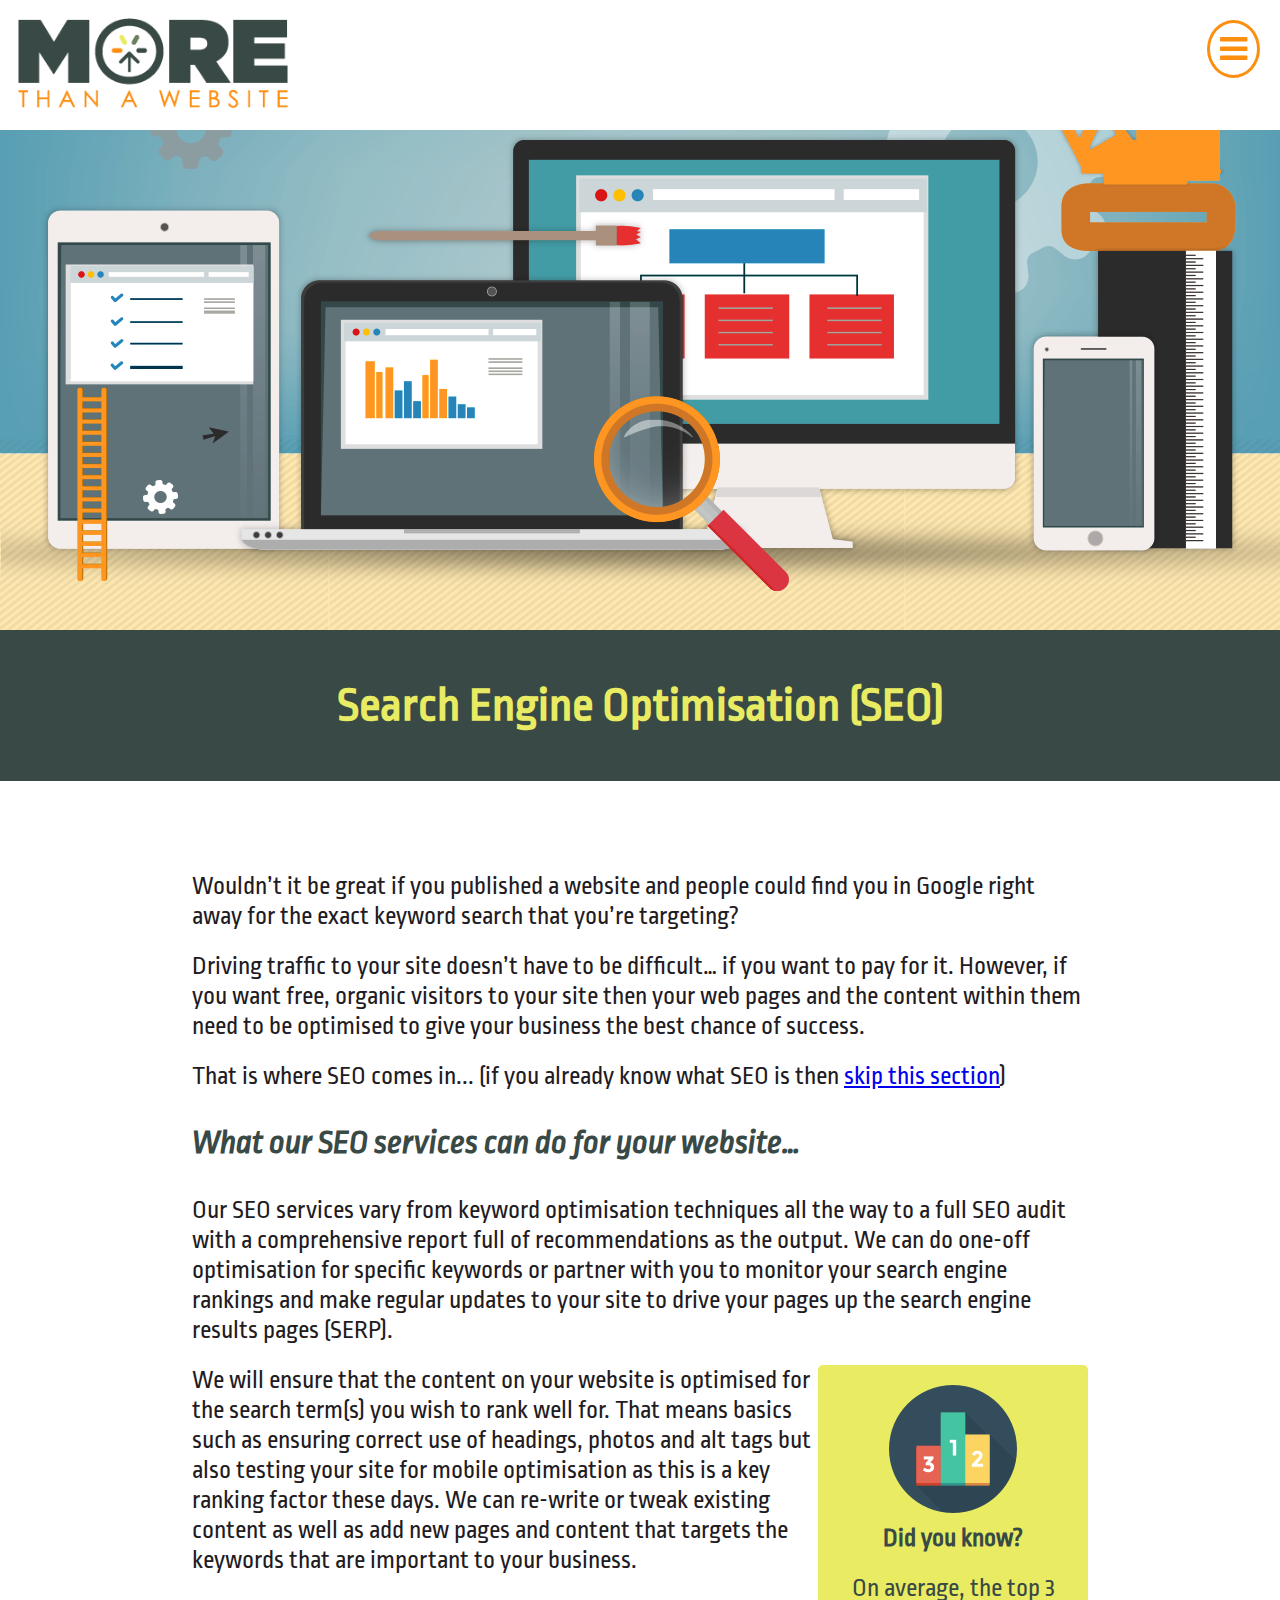
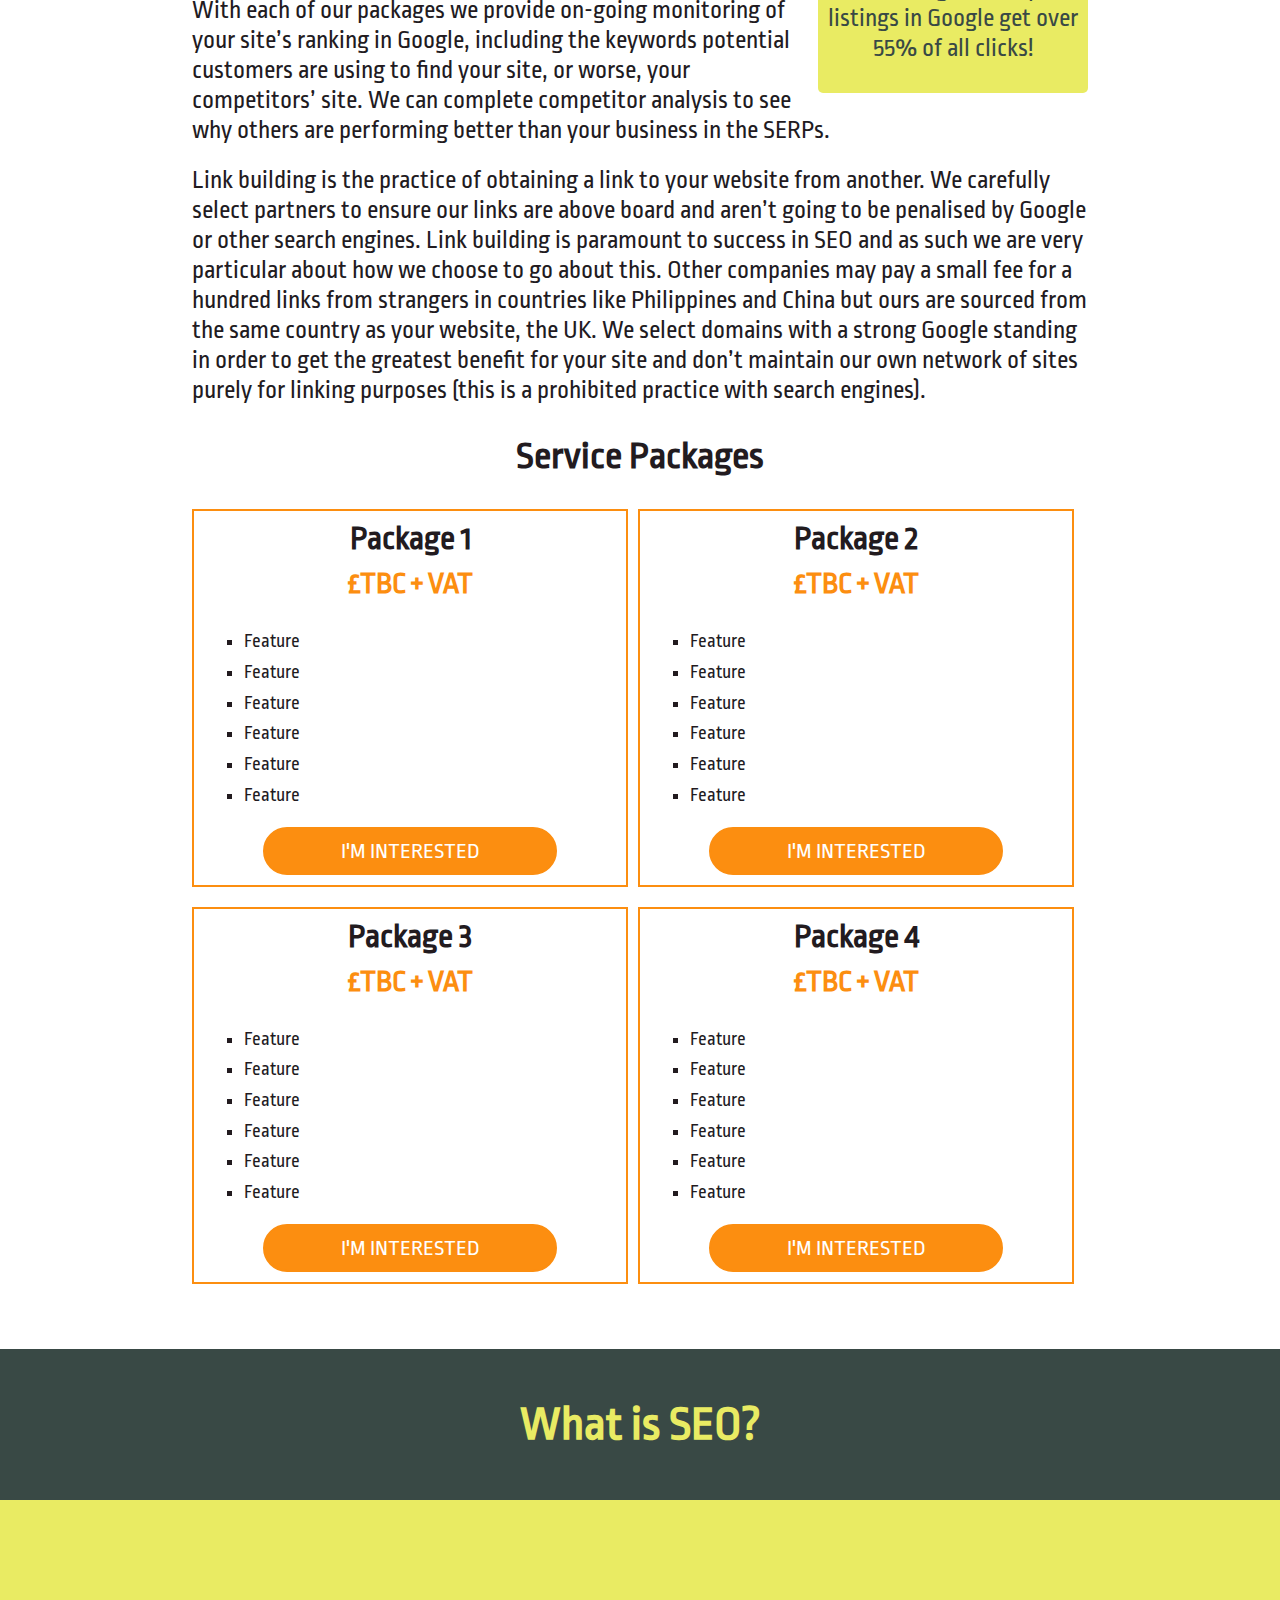
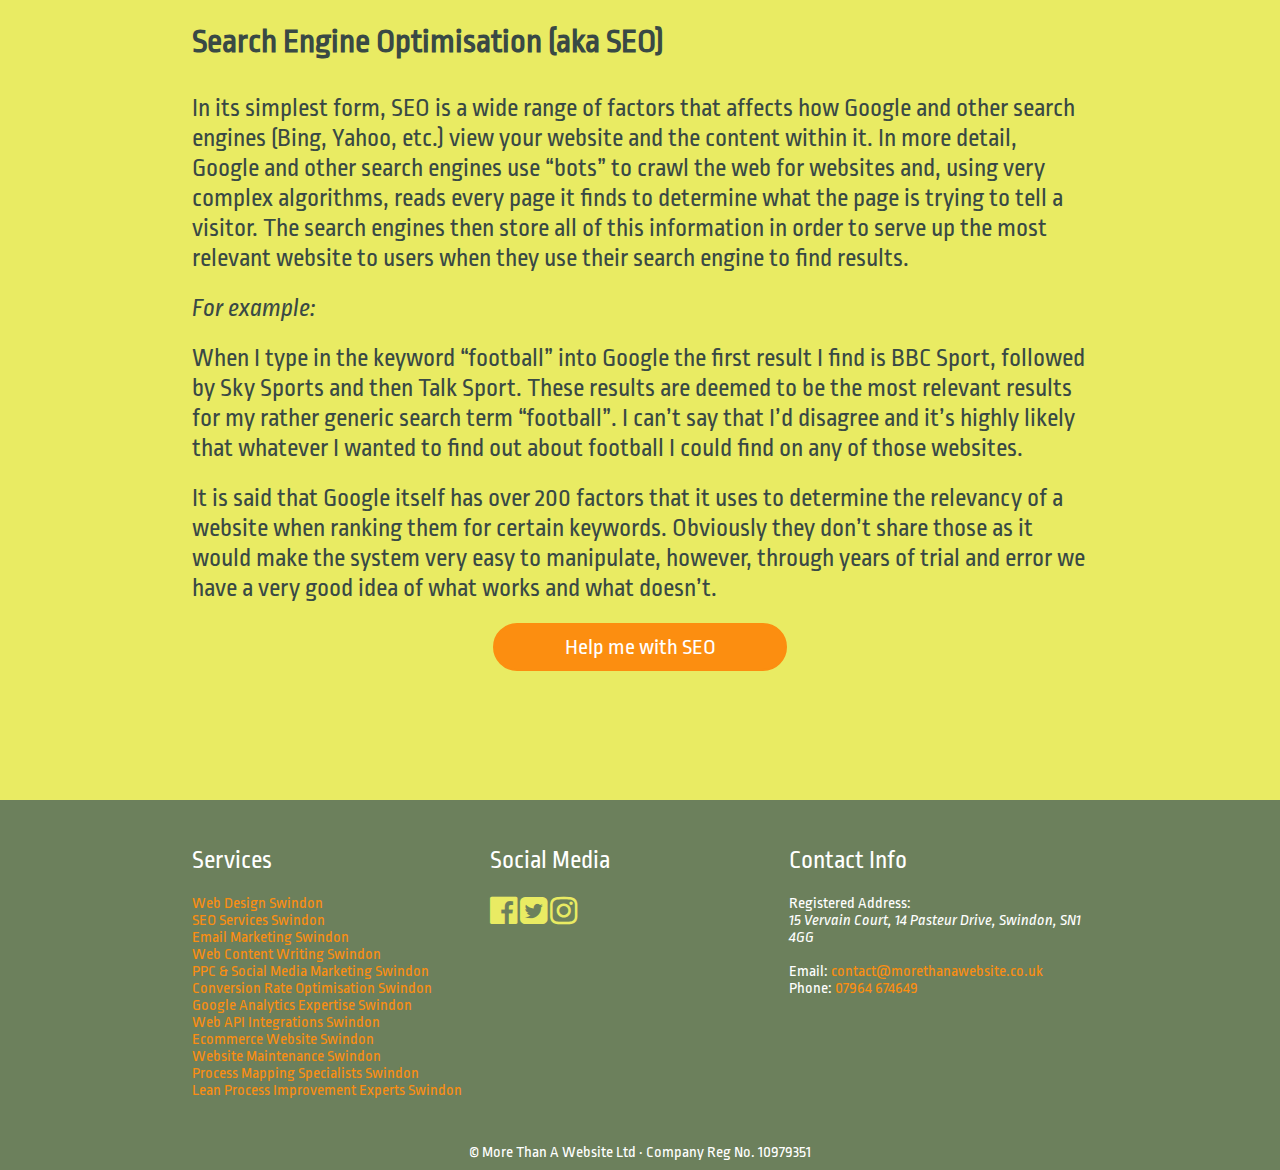
==== seo-swindon.html @ 8b16e1ae "added SEO page and new template for fun-facts div" ====
<!DOCTYPE html>
<html lang="en">

	<head>
        
        <!-- Global site tag (gtag.js) - Google Analytics -->
        <script async src="https://www.googletagmanager.com/gtag/js?id=UA-106386111-3"></script>
        <script>
          window.dataLayer = window.dataLayer || [];
          function gtag(){dataLayer.push(arguments);}
          gtag('js', new Date());

          gtag('config', 'UA-106386111-3');
        </script>
        
		<meta charset="utf-8">
		<meta name="viewport" content="width=device-width, initial-scale=1.0">
		<title>SEO Services Swindon - More Than A Website</title>
		<meta name="description" content="Our Swindon-baed SEO services vary from keyword optimisation techniques all the way to a full SEO audit with a comprehensive report full of recommendations as the output. We can do one-off optimisation for specific keywords or partner with you to monitor your search engine rankings and make regular updates to your site to drive your pages up the search engine results pages.">
		<link type="text/css" rel="stylesheet" href="css/style.css">
		<link type="text/css" href="https://fonts.googleapis.com/css?family=Archivo+Black|Ropa+Sans" rel="stylesheet">
		<link href="https://maxcdn.bootstrapcdn.com/font-awesome/4.7.0/css/font-awesome.min.css" rel="stylesheet">
		<script src="https://code.jquery.com/jquery-3.2.1.min.js" integrity="sha256-hwg4gsxgFZhOsEEamdOYGBf13FyQuiTwlAQgxVSNgt4=" crossorigin="anonymous"></script>		
  	</head>
	
	<body>
		<div class="page-banner bg-white">
			<a href="index.html"><img src="images/more-than-a-website-logo.png" class="header-logo" alt="More Than A Website logo - Web Design Agency, Swindon"></a>
            <div class="menu-button"><i class="fa fa-bars fa-2x" aria-hidden="true"></i></div>
		</div>
        <div class="header-img"></div>
        <div class="page-banner bg-darkgreen">
            <h1>Search Engine Optimisation (SEO)</h1>
        </div>
        
        <!-- ### CONTENT STARTS ###  -->
        <div class="full-page">
            <section>
                <p>Wouldn’t it be great if you published a website and people could find you in Google right away for the exact keyword search that you’re targeting?</p>
                <p>Driving traffic to your site doesn’t have to be difficult… if you want to pay for it. However, if you want free, organic visitors to your site then your web pages and the content within them need to be optimised to give your business the best chance of success.</p>
                <p>That is where SEO comes in... (if you already know what SEO is then <a href="#solutions">skip this section</a>)</p>
                <h3 class="darkgreen"><em><strong>What our SEO services can do for your website…</strong></em></h3>
                <p>Our SEO services vary from keyword optimisation techniques all the way to a full SEO audit with a comprehensive report full of recommendations as the output. We can do one-off optimisation for specific keywords or partner with you to monitor your search engine rankings and make regular updates to your site to drive your pages up the search engine results pages (SERP).</p>
                <div style="float:right; width: 250px; padding: 10px; text-align: center; border-radius: 5px;" class="bg-yellow fun-facts right">
                    <img src="images/icons/seo-top-3-results.png" class="services-icon" style="display: block; margin: 0 auto; padding:10px;">
                    <p><strong>Did you know?</strong></p>
                    <p>On average, the top 3 listings in Google get over 55% of all clicks!</p>
                </div>
                <p>We will ensure that the content on your website is optimised for the search term(s) you wish to rank well for. That means basics such as ensuring correct use of headings, photos and alt tags but also testing your site for mobile optimisation as this is a key ranking factor these days. We can re-write or tweak existing content as well as add new pages and content that targets the keywords that are important to your business.</p>
                <p>With each of our packages we provide on-going monitoring of your site’s ranking in Google, including the keywords potential customers are using to find your site, or worse, your competitors’ site. We can complete competitor analysis to see why others are performing better than your business in the SERPs.</p>
                
                <p>Link building is the practice of obtaining a link to your website from another. We carefully select partners to ensure our links are above board and aren’t going to be penalised by Google or other search engines. Link building is paramount to success in SEO and as such we are very particular about how we choose to go about this. Other companies may pay a small fee for a hundred links from strangers in countries like Philippines and China but ours are sourced from the same country as your website, the UK. We select domains with a strong Google standing in order to get the greatest benefit for your site and don’t maintain our own network of sites purely for linking purposes (this is a prohibited practice with search engines).</p>
                <h2 id="solutions" class="page-h2">Service Packages</h2>
                <div class="row">
                    <div class="package-container">
                        <h3>Package 1</h3>
                        <h4 class="orange">£TBC + VAT</h4>
                        <ul>
                            <li>Feature</li>
                            <li>Feature</li>
                            <li>Feature</li>
                            <li>Feature</li>
                            <li>Feature</li>
                            <li>Feature</li>
                        </ul>
                        <a class="btn-package" href='mailto:contact@morethanawebsite.co.uk'>I'M INTERESTED</a>
                    </div>
                    <div class="package-container">
                        <h3>Package 2</h3>
                        <h4 class="orange">£TBC + VAT</h4>
                        <ul>
                            <li>Feature</li>
                            <li>Feature</li>
                            <li>Feature</li>
                            <li>Feature</li>
                            <li>Feature</li>
                            <li>Feature</li>
                        </ul>
                        <a class="btn-package" href='mailto:contact@morethanawebsite.co.uk'>I'M INTERESTED</a>
                    </div>
                </div>
                <div class="row">
                    <div class="package-container">
                        <h3>Package 3</h3>
                        <h4 class="orange">£TBC + VAT</h4>
                        <ul>
                            <li>Feature</li>
                            <li>Feature</li>
                            <li>Feature</li>
                            <li>Feature</li>
                            <li>Feature</li>
                            <li>Feature</li>
                        </ul>
                        <a class="btn-package" href='mailto:contact@morethanawebsite.co.uk'>I'M INTERESTED</a>
                    </div>
                    <div class="package-container">
                        <h3>Package 4</h3>
                        <h4 class="orange">£TBC + VAT</h4>
                        <ul>
                            <li>Feature</li>
                            <li>Feature</li>
                            <li>Feature</li>
                            <li>Feature</li>
                            <li>Feature</li>
                            <li>Feature</li>
                        </ul>
                        <a class="btn-package" href='mailto:contact@morethanawebsite.co.uk'>I'M INTERESTED</a>
                    </div>
                </div>
            </section>
        </div>
        
        <!-- ### Service Process ### -->
        <div class="page-banner bg-darkgreen">
            <h1>What is SEO?</h1>
        </div>
        <div class="full-page  bg-yellow">
            <section>
                <h3>Search Engine Optimisation (aka SEO)</h3>
                <p>In its simplest form, SEO is a wide range of factors that affects how Google and other search engines (Bing, Yahoo, etc.) view your website and the content within it. In more detail, Google and other search engines use “bots” to crawl the web for websites and, using very complex algorithms, reads every page it finds to determine what the page is trying to tell a visitor. The search engines then store all of this information in order to serve up the most relevant website to users when they use their search engine to find results.</p>
                <p><em>For example:</em></p>
                <p>When I type in the keyword “football” into Google the first result I find is BBC Sport, followed by Sky Sports and then Talk Sport. These results are deemed to be the most relevant results for my rather generic search term “football”. I can’t say that I’d disagree and it’s highly likely that whatever I wanted to find out about football I could find on any of those websites.</p>
                <p>It is said that Google itself has over 200 factors that it uses to determine the relevancy of a website when ranking them for certain keywords. Obviously they don’t share those as it would make the system very easy to manipulate, however, through years of trial and error we have a very good idea of what works and what doesn’t.</p>
                <a class="btn-package" href='mailto:contact@morethanawebsite.co.uk'>Help me with SEO</a>
            </section>
        </div>
        
        <!-- ### FOOTER ###  -->
		<footer class="bg-lightgreen">
			<section>
			<div class="grid-footer">
				<div class="item-a">
					<p class="footer-heading">Services</p>
					<a href="web-design.html" class="footer-link">Web Design Swindon</a><br>
					<a href="#" class="footer-link">SEO Services Swindon</a><br>
					<a href="#" class="footer-link">Email Marketing Swindon</a><br>
					<a href="#" class="footer-link">Web Content Writing Swindon</a><br>
					<a href="#" class="footer-link">PPC &amp; Social Media Marketing Swindon</a><br>
					<a href="#" class="footer-link">Conversion Rate Optimisation Swindon</a><br>
					<a href="#" class="footer-link">Google Analytics Expertise Swindon</a><br>
					<a href="#" class="footer-link">Web API Integrations Swindon</a><br>
					<a href="#" class="footer-link">Ecommerce Website Swindon</a><br>
					<a href="#" class="footer-link">Website Maintenance Swindon</a><br>
					<a href="#" class="footer-link">Process Mapping Specialists Swindon</a><br>
					<a href="#" class="footer-link">Lean Process Improvement Experts Swindon</a><br>
				</div>
				<div class="item-b">
					<p class="footer-heading">Social Media</p>
					<a href="https://www.facebook.com/More-Than-A-Website-152564235333847/" target="_blank"><i class="fa fa-facebook-official fa-2x social-media" aria-hidden="true"></i></a>
					<a href="https://twitter.com/morethanasite" target="_blank"><i class="fa fa-twitter-square fa-2x social-media" aria-hidden="true"></i></a>
					<a href="https://www.instagram.com/morethanawebsite/" target="_blank"><i class="fa fa-instagram fa-2x social-media" aria-hidden="true"></i></a>
				</div>
				<div class="item-c">
					<p class="footer-heading">Contact Info</p>
					Registered Address:<address>15 Vervain Court, 14 Pasteur Drive, Swindon, SN1 4GG</address><br>
					Email: <a href="mailto:contact@morethanawebsite.co.uk" class="footer-link">contact@morethanawebsite.co.uk</a><br>
					Phone: <a href="tel:07964674649" class="footer-link">07964 674649</a>
				</div>

			</div>
			</section>
			<span class="footer-text">&copy; More Than A Website Ltd &middot; Company Reg No. 10979351</span>
		
		</footer>
		
	</body>
	
	<script src="js/scripts.js"></script>
    
</html>
---- css/style.css ----
/* ### Standards ### */
body, html {
	box-sizing: border-box;
	color: #221B1F;
	font-family: 'Ropa Sans', sans-serif;
	height: 100%;
	margin: 0;
	padding: 0;
	max-width: 100vw;
	width: 100%;
}
p {margin: 0; padding: 0;}

.full-page {
	box-sizing: border-box;
	display: block;
	height: auto;
	max-width: 100vw;
	min-height: 100vh;
	overflow-y: auto;
	overflow-x: hidden;
	padding: 5vh 10vw;
	width: 100%;
}

section {
	box-sizing: border-box;
	margin: 0 auto;
	width: 60vw;
}
section p {
	font-size: 1.6em;
	line-height: 30px;
	margin-bottom: 20px;
}

/* ### Font Styling ### */
h1 {font-size: 3em; text-align: center;}
h2 {font-size: 2.4em;}
h3 {font-size: 2.1em;}
h4 {font-size: 1.9em; padding: 10px; text-align: center;}
h5 {font-size: 1.6em;}
h6 {font-size: 1.3em;}
p {font-size: 1em;}

/* ### Colour Classes ### */
.black {color: #221B1F;}
.orange {color: #FC8E10;}
.yellow {color: #E9EB63;}
.darkgreen {color: #394945;}
.lightgreen {color: #6C805C;}
.white {color: #fff;}
.bg-black {background-color: #221B1F; color: #E9EB63;}
.bg-orange {background-color: #FC8E10; color: #fff;}
.bg-yellow{background-color: #E9EB63; color: #394945;}
.bg-darkgreen{background-color: #394945; color: #E9EB63;}
.bg-lightgreen{background-color: #6C805C; color: #fff;}
.bg-white {background-color: #fff; color: #394945;}

/* ### Re-usable Header ### */
.sticky-banner {
	height: auto;
	font-size: 1.4em;
	max-height: 15vh;
	padding-top: 10px;
	padding-bottom: 10px;
	position: absolute;
	left: 0;
	top: 0;
	text-align: center;
	width: 100%;
}

.page-banner {
    min-height: 10vh;
    padding: 2vh;
}
header {margin-bottom: 20px;}
.header-logo {max-height: 10vh;}
.menu-button {
    border: 3px solid #fc8e10;
    border-radius: 50%;
    color: #fc8e10;
    padding: 10px;
    position: fixed;
    top: 20px;
    right: 20px;
    transition: 0.7s ease;
    z-index: 100;
}

.menu-button:hover {
    background-color: #394945;
    border-color: #E9EB63;
    color: #E9EB63;
    cursor: pointer;
}

#banner-link {
    color: inherit;
    text-decoration: none;
    transition: 0.5s ease;
}

#banner-link:hover {
    color: #394945;
    text-decoration: underline;
}

.header-img {
    background-image: url(../images/web_design.png);
    background-position: bottom;
    height: 500px;
    width: 100%;
}

/* ### Landing Page Specific ### */
.landing-page {
	background-image: url(../images/coffee.jpg);
	background-position: top;
	background-repeat: no-repeat;
	background-size: cover;
}
#main-logo {
	display: block;
	margin: auto;
	margin-top: 30vh;
	max-height: 20vh;
	max-width: 80vw;
}

.nav-icon {
	cursor: pointer;
	animation: bounce 2s infinite;
	 -webkit-animation: bounce 2s infinite;
	 -moz-animation: bounce 2s infinite;
}

.centre-icon {
	text-align: center;
	width: 50px;
	position: absolute;
	bottom: 0;
	left: 0;
	right: 0;
	margin: 0 auto;
}

@-webkit-keyframes bounce {
 0%, 20%, 50%, 80%, 100% {-webkit-transform: translateY(0);} 
 40% {-webkit-transform: translateY(-30px);}
 60% {-webkit-transform: translateY(-15px);}
}
 
@-moz-keyframes bounce {
 0%, 20%, 50%, 80%, 100% {-moz-transform: translateY(0);}
 40% {-moz-transform: translateY(-30px);}
 60% {-moz-transform: translateY(-15px);}
}
 
@-o-keyframes bounce {
 0%, 20%, 50%, 80%, 100% {-o-transform: translateY(0);}
 40% {-o-transform: translateY(-30px);}
 60% {-o-transform: translateY(-15px);}
}
@keyframes bounce {
 0%, 20%, 50%, 80%, 100% {transform: translateY(0);}
 40% {transform: translateY(-30px);}
 60% {transform: translateY(-15px);}
} /* ### END of Landing Page Specific ### */

/* ### Page 1 - Services ### */
#page-one img{
	display: block;
	height: 100px;
	margin: 0 auto;
	width: 100px;
	-webkit-transition: ease 0.5s;
	transition: ease 0.5s;
}

#page-one img:hover {
	cursor: pointer;
	height: 110px;
	width: 110px;
}
.icon-row {
	height: 200px;
	margin-bottom: 20px;
	width: 100%;
}
.service-container {
	height: 200px;
	float: left;
	width: 33%;
}
/* ### END of Page 1 ### */

/* ### Page 2 - About Us ### */
#page-two {}
/* ### END of Page 2 ### */

/* ### STANDARD PAGE FEATURES ### */
.row {display: block; width: 100%;}
.package-container {
    border: 2px solid #FC8E10;
    float: left;
    margin-bottom: 20px;
    margin-right: 10px;
    padding: 10px;
    width: 46%;
}
.page-h2 {text-align: center; width: 100%;}

.package-container h3, h4 {margin: 0; text-align: center;}
.package-container ul li {
    font-size: 1.2em;
    line-height: 1.6em;;
    list-style: square;
}

.btn-package {
    border: 2px solid #FC8E10;
    border-radius: 90px;
    background-color: #FC8E10;
    color: #fff;
    display: block;
    font-family: inherit;
    font-size: 1.4em;
    margin: 0 auto;
    padding: 10px 20px;
    text-align: center;
    text-decoration: none;
    transition: 0.7s ease;
    min-width: 175px;
    max-width: 250px;
}

.btn-package:hover {
    background-color: #394945;
    border-color: #394945;
    cursor: pointer;
}

.left {float: left;}
.right {float: right;}

.fun-facts {   
    border-radius: 5px;
    padding: 10px; 
    text-align: center; 
    width: 250px; 
}

/* ### END OF STANDARD PAGE FEATURES ### */

/* ### PAGE SPECIFIC STYLING ### */
.tall-container {min-height: 85vh;}
.medium-container {min-height 65vh;}
.short-container {min-height: 50vh;}
.portfolio-container {width: 100;}
.example-container {
    float: left;
    margin: 2.5%;
    width: 45%;
}

.example-container img {
    height: 220px;
    width: auto;
}

/* ### END OF PAGE SPECIFIC STYLING ### */

/* ### Footer ### */
footer {
	max-width: 100%;
	padding: 0 10vw 1vh 10vw;
}

.grid-footer {
	display: grid;
	grid-template-columns: 33.3% 33.3% 33.3%;
	grid-template-rows: auto;
	margin: 0;
	width: 100%;
}

.item-a {grid-column: 1; grid-row: 1;}
.item-b {grid-column: 2; grid-row: 1;}
.item-c {grid-column: 3; grid-row: 1;}

.footer-text {
	display: block;
	text-align: center;
}

.social-media {color: #E9EB63;}
.social-media:hover {color: #FC8E10;}

.footer-link {
	text-decoration: none;
	color: #FC8E10;
}

/* ### END of Footer ### */

/* ### Media Queries ### */
@media screen and (max-width: 1920px) {
	section {
		padding: 5vh 5vw;
		width: 100%;
		height: 100%;
	}
}

@media screen and (max-width: 1100px) {
	.icon-row {
		height: 100%;
	}
	.service-container {
		float: left;
		height: 100%;
		margin: 20px 0;
		padding: 0;
		width: 100%;
	}
    .full-page {
    }
    .package-container {
        float: none;
        margin: 0 auto;
        margin-bottom: 20px;
        width: auto;
    }
}

/* ### Tablet ### */
@media screen and (max-width: 760px) {
	section {
		padding: 0;
	}
	section p {
		text-align: justify;
	}
    .header-img {
        background-image: url(/images/web_design_tablet.png);
        height: 350px;
    }
    .example-container {
        float: none;
        margin: 30px 0;
        width: 95%;
    }
    .example-container img {
        height: auto;
        width: 100%;
    }
    
	.grid-footer {
		grid-template-columns: 100%;
		grid-template-rows: auto auto auto;
	}
	.item-a {grid-column: 1; grid-row: 1; margin-bottom: 15px;}
	.item-b {grid-column: 1; grid-row: 2; margin-bottom: 15px;}
	.item-c {grid-column: 1; grid-row: 3; margin-bottom: 15px;}
	
    .fun-facts {
        box-sizing: border-box;
        margin-bottom: 20px;
        width: 100%;
    }
    
    .fun-facts p {text-align: center;}
}

/* ### Mobile ### */
@media screen and (max-width: 500px) {
    .header-img {
        background-image: url(/images/web_design_mobile.png);
        height: 250px;
    }
    .menu-btn {
        top: 10px;
    }
    
}
/* ### Media Queries END ### */
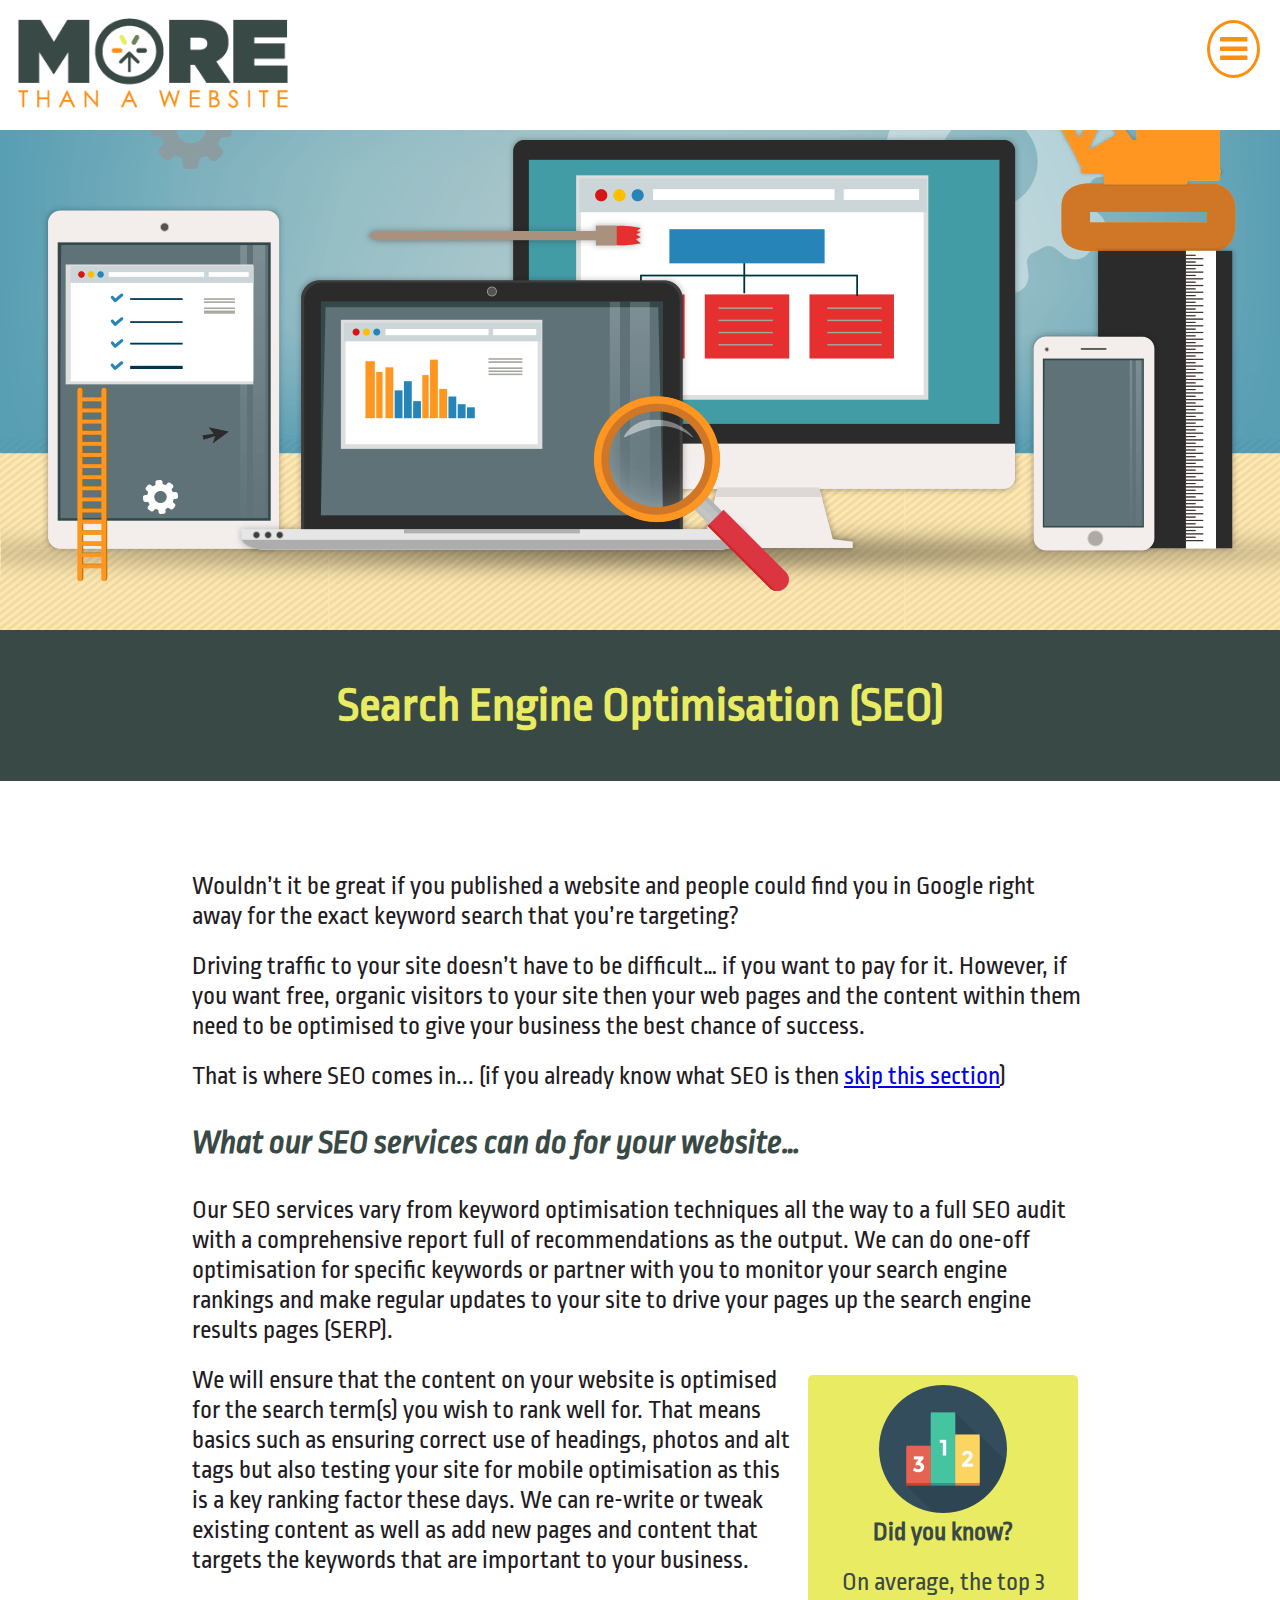
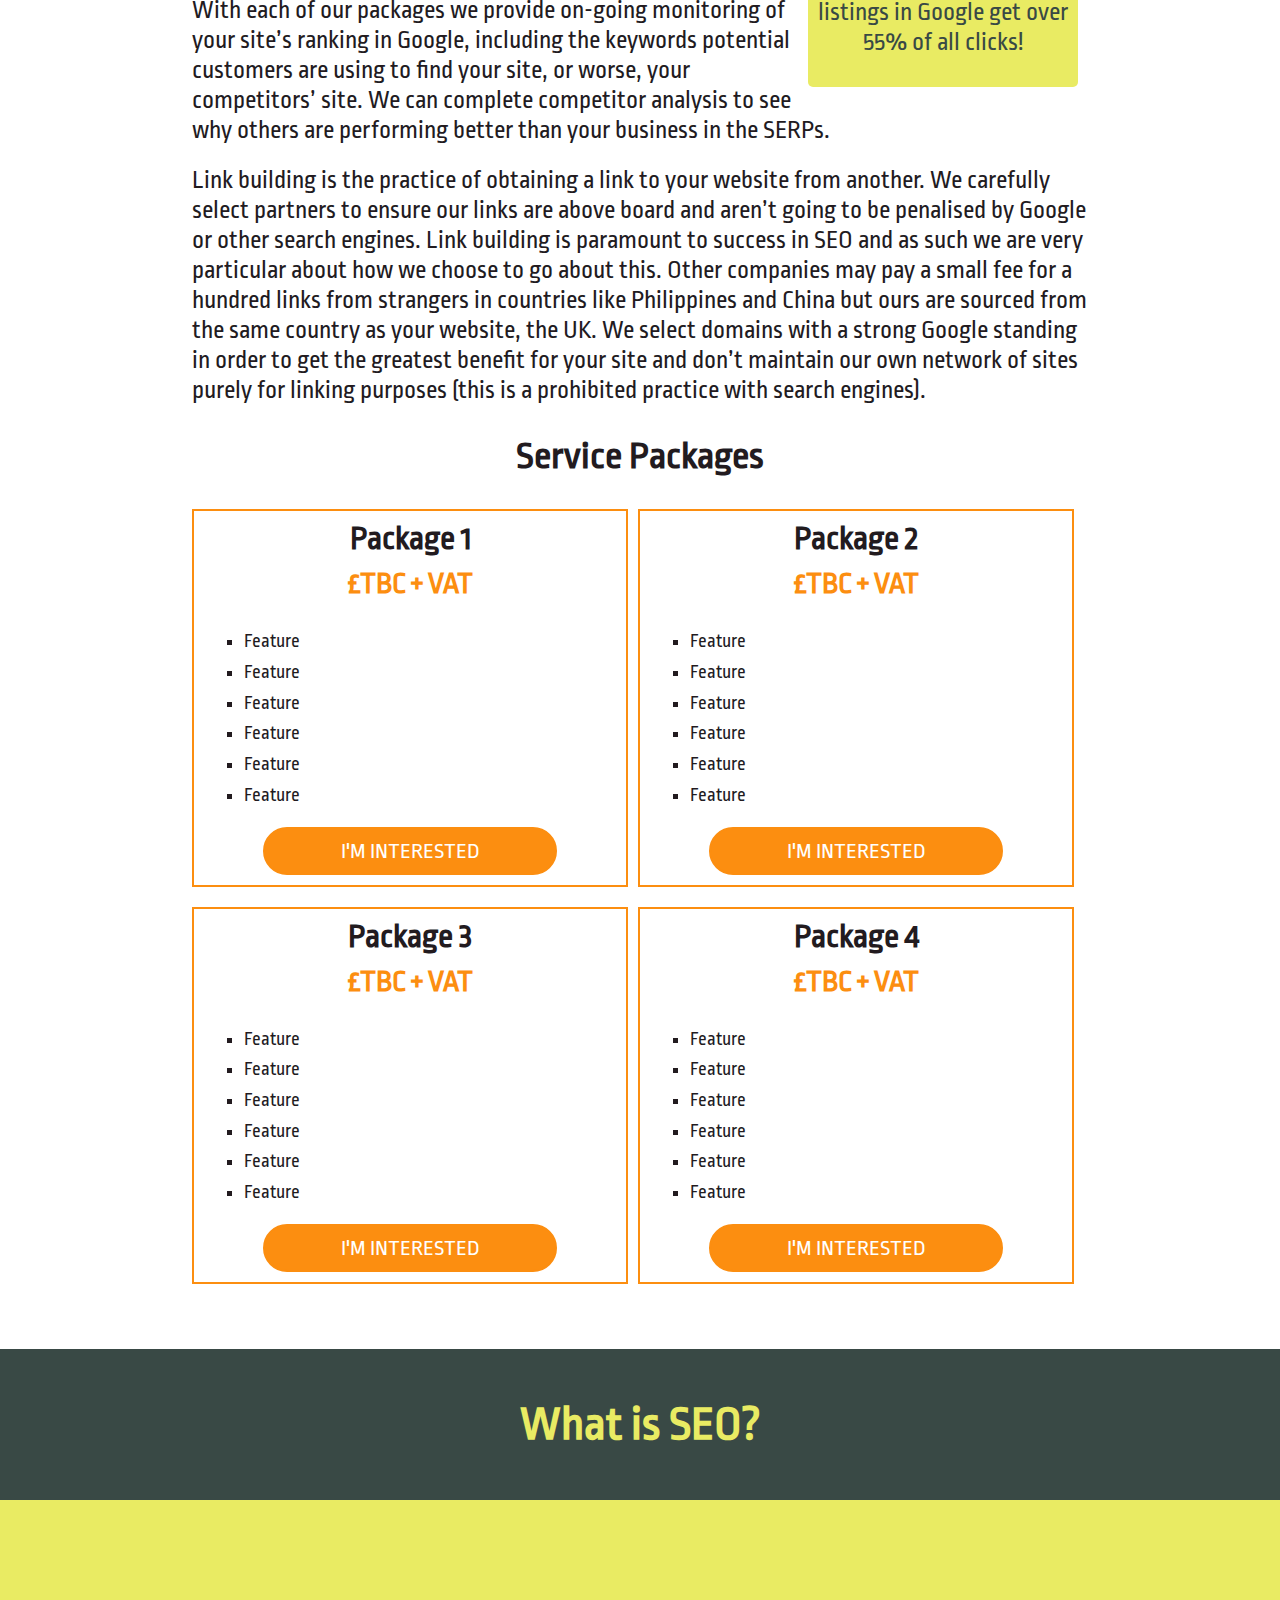
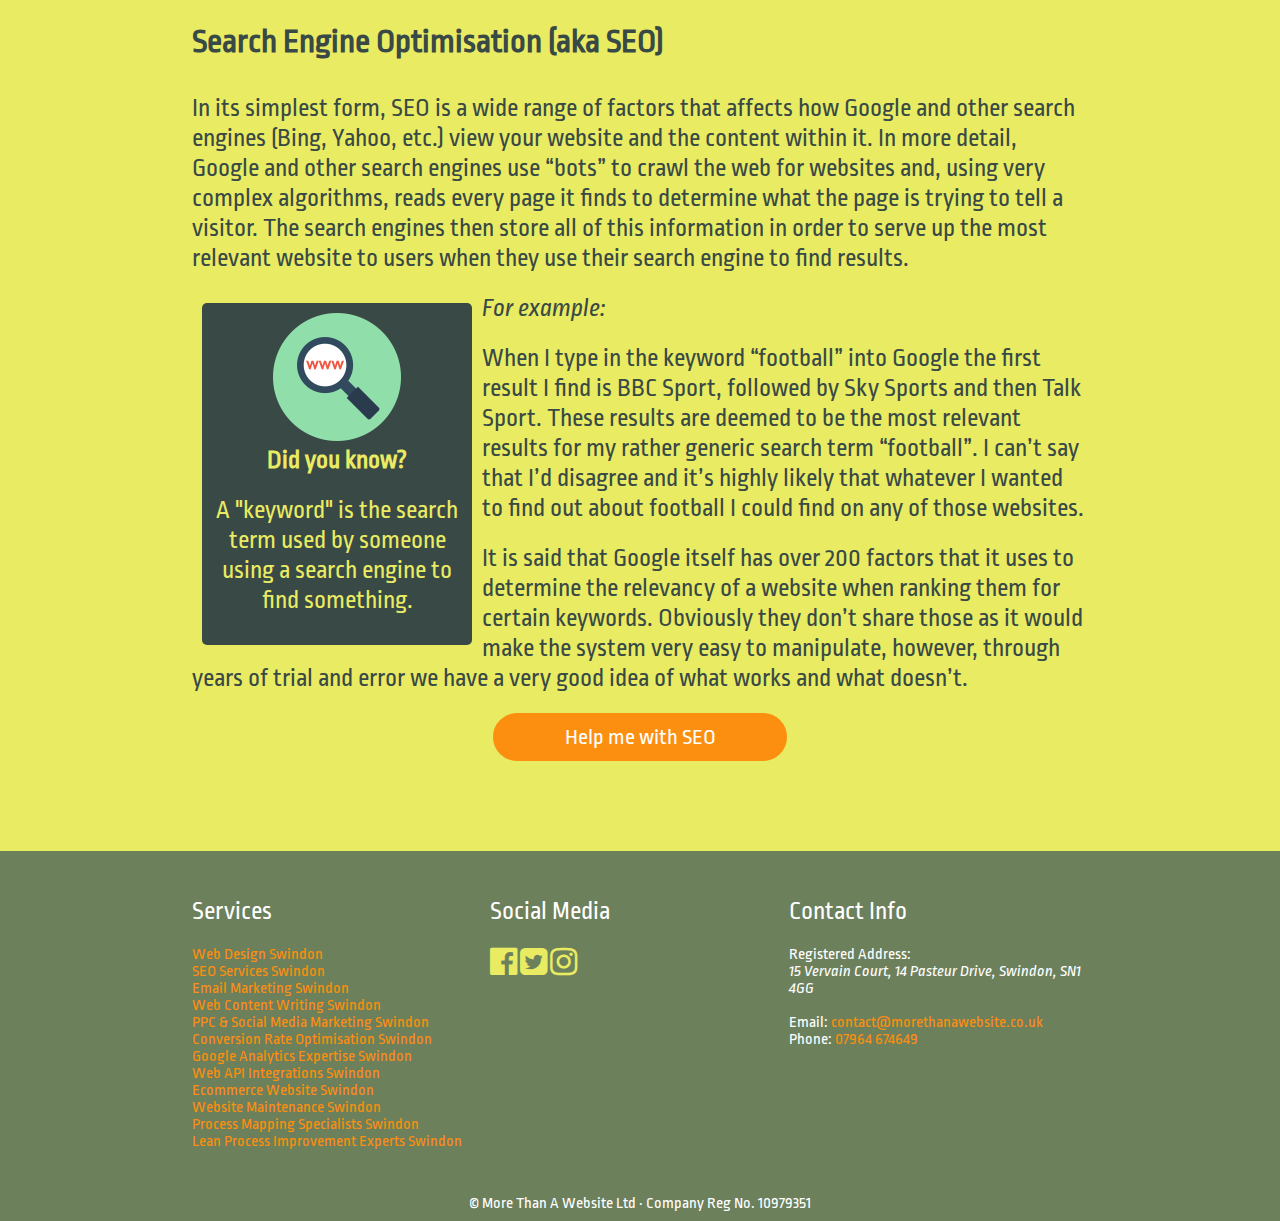
==== commit 0658bd7e: "made amends to seo page and added 2 fact boxes and made responsive" ====
--- a/seo-swindon.html
+++ b/seo-swindon.html
@@ -41,8 +41,8 @@
                 <p>That is where SEO comes in... (if you already know what SEO is then <a href="#solutions">skip this section</a>)</p>
                 <h3 class="darkgreen"><em><strong>What our SEO services can do for your website…</strong></em></h3>
                 <p>Our SEO services vary from keyword optimisation techniques all the way to a full SEO audit with a comprehensive report full of recommendations as the output. We can do one-off optimisation for specific keywords or partner with you to monitor your search engine rankings and make regular updates to your site to drive your pages up the search engine results pages (SERP).</p>
-                <div style="float:right; width: 250px; padding: 10px; text-align: center; border-radius: 5px;" class="bg-yellow fun-facts right">
-                    <img src="images/icons/seo-top-3-results.png" class="services-icon" style="display: block; margin: 0 auto; padding:10px;">
+                <div style="" class="bg-yellow fun-facts right">
+                    <img src="images/icons/seo-top-3-results.png" class="icon">
                     <p><strong>Did you know?</strong></p>
                     <p>On average, the top 3 listings in Google get over 55% of all clicks!</p>
                 </div>
@@ -118,6 +118,11 @@
             <section>
                 <h3>Search Engine Optimisation (aka SEO)</h3>
                 <p>In its simplest form, SEO is a wide range of factors that affects how Google and other search engines (Bing, Yahoo, etc.) view your website and the content within it. In more detail, Google and other search engines use “bots” to crawl the web for websites and, using very complex algorithms, reads every page it finds to determine what the page is trying to tell a visitor. The search engines then store all of this information in order to serve up the most relevant website to users when they use their search engine to find results.</p>
+                <div style="" class="bg-darkgreen fun-facts left">
+                    <img src="images/icons/keyword-search-term.png" class="icon">
+                    <p><strong>Did you know?</strong></p>
+                    <p>A "keyword" is the search term used by someone using a search engine to find something.</p>
+                </div>
                 <p><em>For example:</em></p>
                 <p>When I type in the keyword “football” into Google the first result I find is BBC Sport, followed by Sky Sports and then Talk Sport. These results are deemed to be the most relevant results for my rather generic search term “football”. I can’t say that I’d disagree and it’s highly likely that whatever I wanted to find out about football I could find on any of those websites.</p>
                 <p>It is said that Google itself has over 200 factors that it uses to determine the relevancy of a website when ranking them for certain keywords. Obviously they don’t share those as it would make the system very easy to manipulate, however, through years of trial and error we have a very good idea of what works and what doesn’t.</p>
--- a/css/style.css
+++ b/css/style.css
@@ -247,9 +247,23 @@
 
 .fun-facts {   
     border-radius: 5px;
+    margin: 10px;
     padding: 10px; 
     text-align: center; 
     width: 250px; 
+}
+
+.fun-facts-wide {   
+    border-radius: 5px;
+    margin: 1.5%;
+    padding: 10px; 
+    text-align: center; 
+    width: 30%; 
+}
+
+.icon {
+    height: 128px;
+    width: 128px;
 }
 
 /* ### END OF STANDARD PAGE FEATURES ### */
@@ -367,11 +381,19 @@
 	
     .fun-facts {
         box-sizing: border-box;
-        margin-bottom: 20px;
+        margin: 10px 0 20px 0;
         width: 100%;
     }
     
     .fun-facts p {text-align: center;}
+    
+    .fun-facts-wide {
+        box-sizing: border-box;
+        margin: 10px 0 20px 0;
+        width: 100%; 
+    }
+    
+    .fun-facts-wide p {text-align: center;}
 }
 
 /* ### Mobile ### */
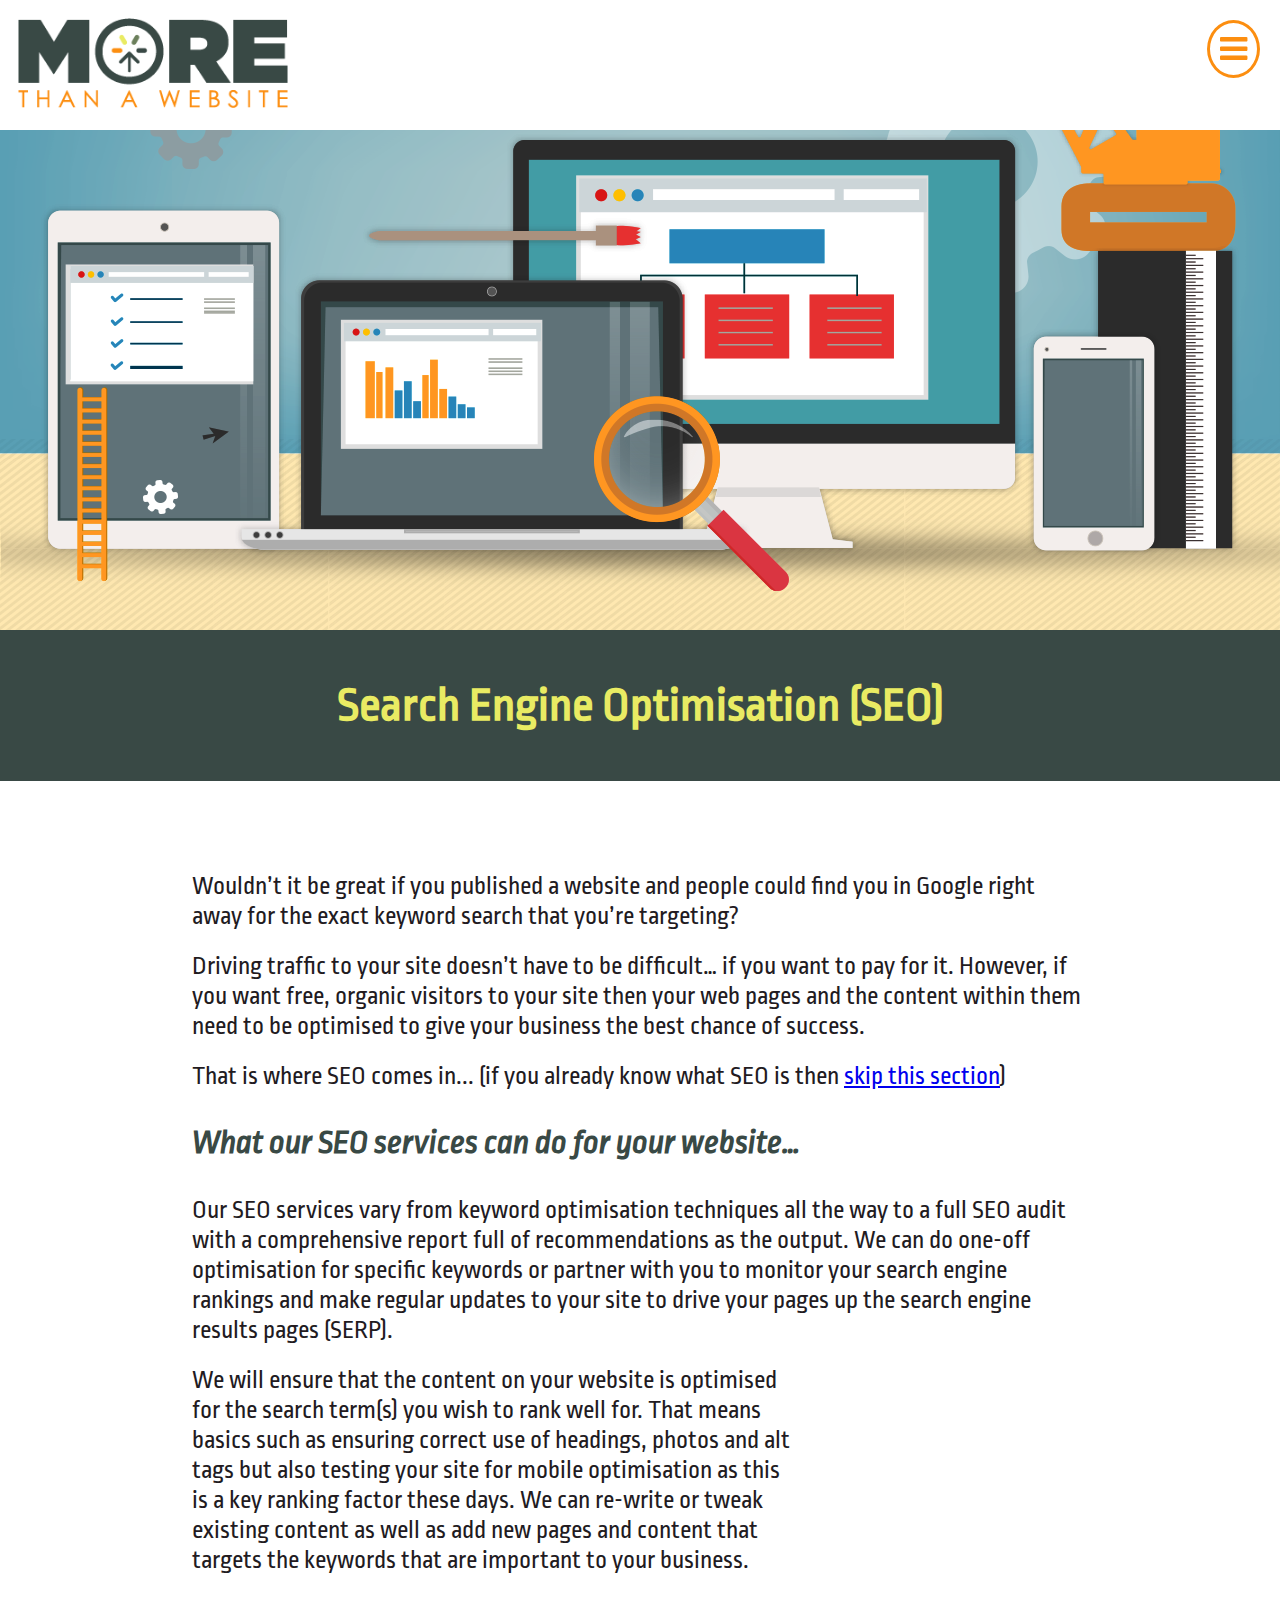
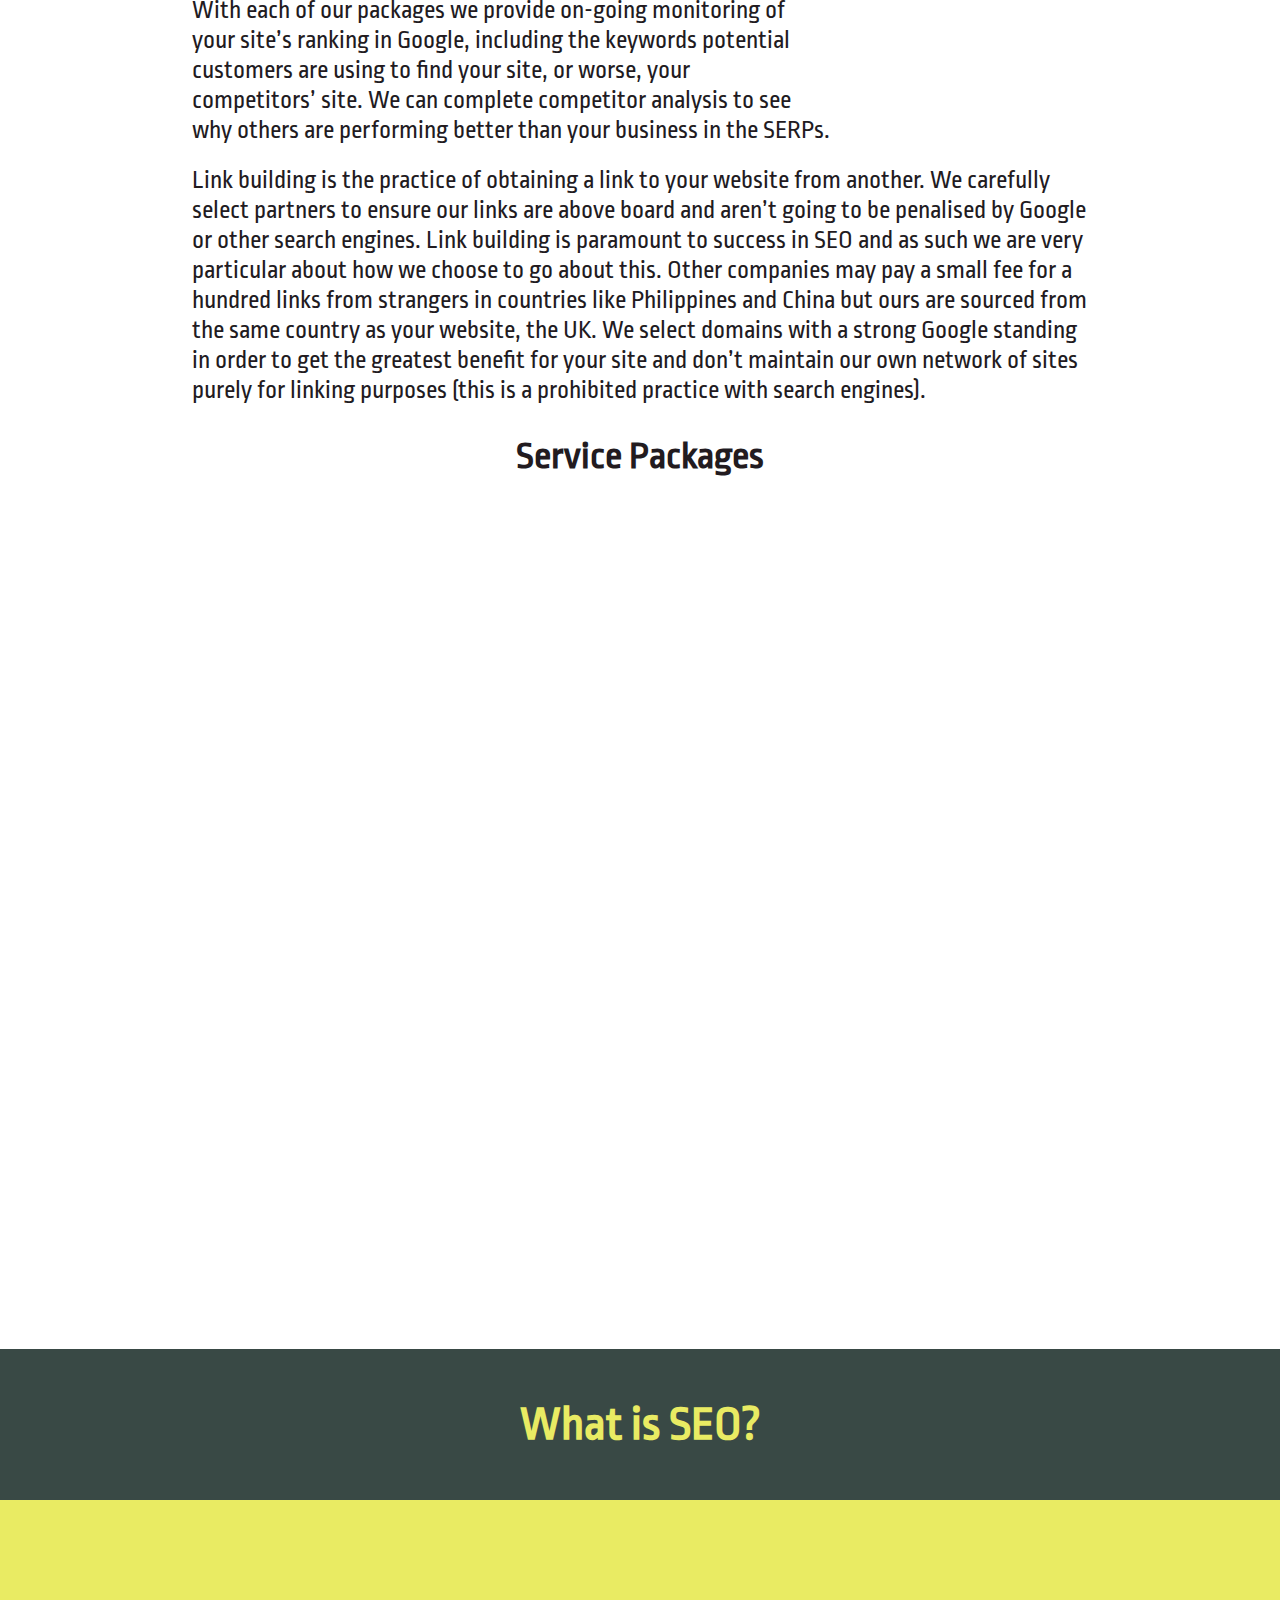
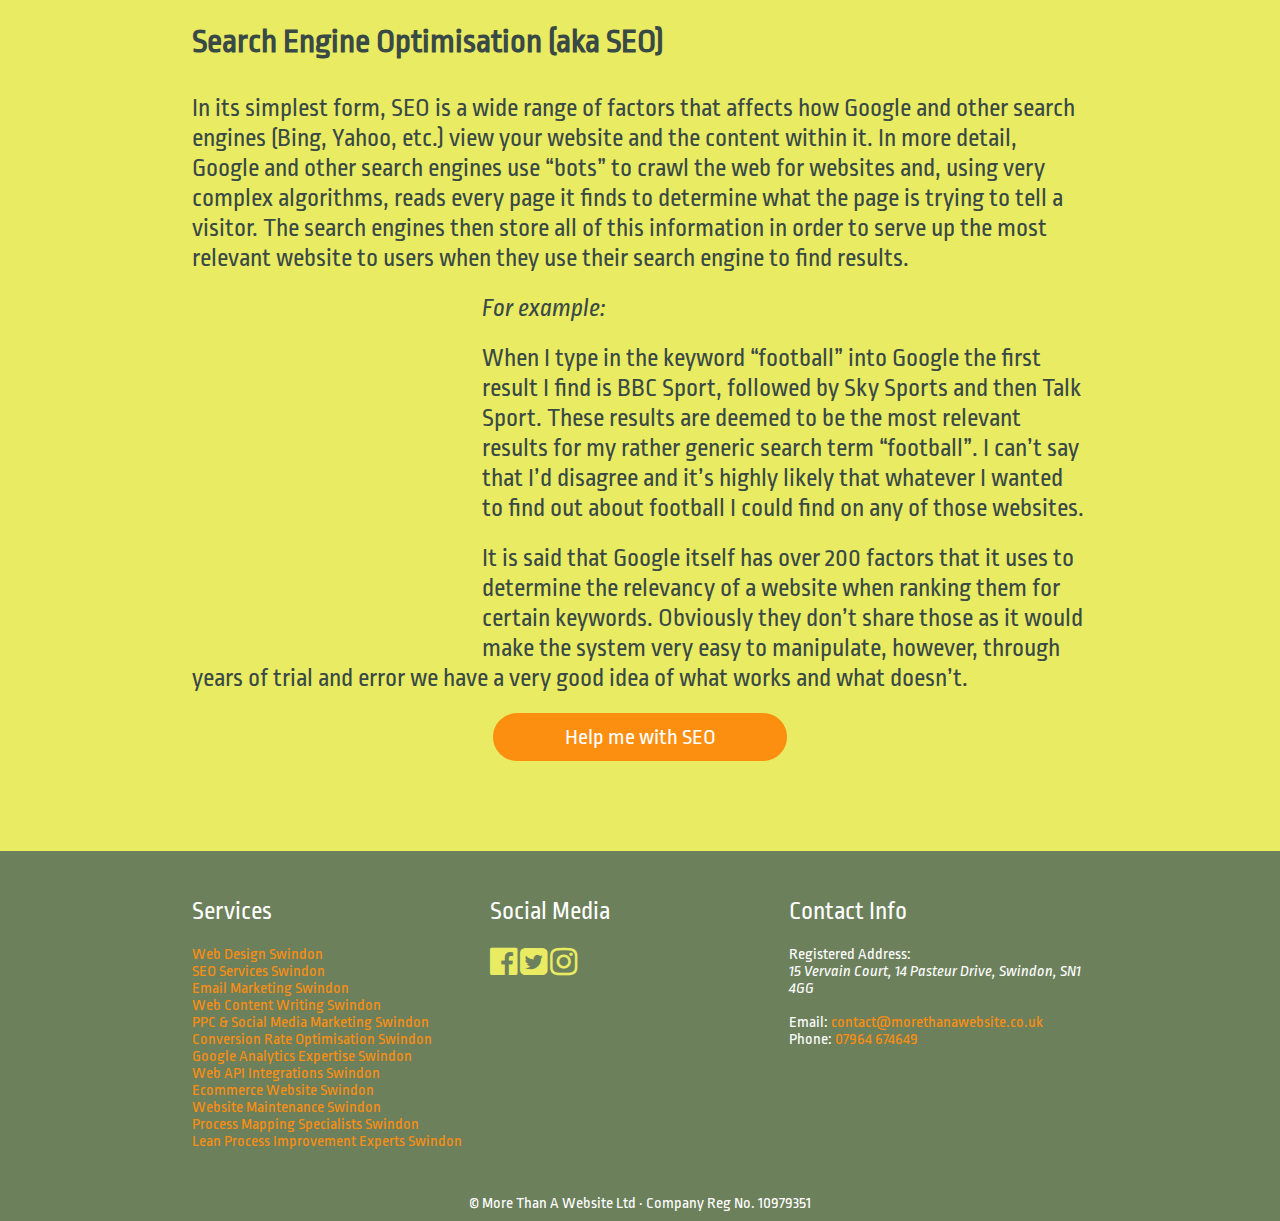
==== commit 14d924cf: "amended seo page & fixed JS file error" ====
--- a/seo-swindon.html
+++ b/seo-swindon.html
@@ -41,7 +41,7 @@
                 <p>That is where SEO comes in... (if you already know what SEO is then <a href="#solutions">skip this section</a>)</p>
                 <h3 class="darkgreen"><em><strong>What our SEO services can do for your website…</strong></em></h3>
                 <p>Our SEO services vary from keyword optimisation techniques all the way to a full SEO audit with a comprehensive report full of recommendations as the output. We can do one-off optimisation for specific keywords or partner with you to monitor your search engine rankings and make regular updates to your site to drive your pages up the search engine results pages (SERP).</p>
-                <div style="" class="bg-yellow fun-facts right">
+                <div class="bg-yellow fun-facts right hidden">
                     <img src="images/icons/seo-top-3-results.png" class="icon">
                     <p><strong>Did you know?</strong></p>
                     <p>On average, the top 3 listings in Google get over 55% of all clicks!</p>
@@ -52,7 +52,7 @@
                 <p>Link building is the practice of obtaining a link to your website from another. We carefully select partners to ensure our links are above board and aren’t going to be penalised by Google or other search engines. Link building is paramount to success in SEO and as such we are very particular about how we choose to go about this. Other companies may pay a small fee for a hundred links from strangers in countries like Philippines and China but ours are sourced from the same country as your website, the UK. We select domains with a strong Google standing in order to get the greatest benefit for your site and don’t maintain our own network of sites purely for linking purposes (this is a prohibited practice with search engines).</p>
                 <h2 id="solutions" class="page-h2">Service Packages</h2>
                 <div class="row">
-                    <div class="package-container">
+                    <div class="package-container hidden">
                         <h3>Package 1</h3>
                         <h4 class="orange">£TBC + VAT</h4>
                         <ul>
@@ -65,7 +65,7 @@
                         </ul>
                         <a class="btn-package" href='mailto:contact@morethanawebsite.co.uk'>I'M INTERESTED</a>
                     </div>
-                    <div class="package-container">
+                    <div class="package-container hidden">
                         <h3>Package 2</h3>
                         <h4 class="orange">£TBC + VAT</h4>
                         <ul>
@@ -80,7 +80,7 @@
                     </div>
                 </div>
                 <div class="row">
-                    <div class="package-container">
+                    <div class="package-container hidden">
                         <h3>Package 3</h3>
                         <h4 class="orange">£TBC + VAT</h4>
                         <ul>
@@ -93,7 +93,7 @@
                         </ul>
                         <a class="btn-package" href='mailto:contact@morethanawebsite.co.uk'>I'M INTERESTED</a>
                     </div>
-                    <div class="package-container">
+                    <div class="package-container hidden">
                         <h3>Package 4</h3>
                         <h4 class="orange">£TBC + VAT</h4>
                         <ul>
@@ -118,7 +118,7 @@
             <section>
                 <h3>Search Engine Optimisation (aka SEO)</h3>
                 <p>In its simplest form, SEO is a wide range of factors that affects how Google and other search engines (Bing, Yahoo, etc.) view your website and the content within it. In more detail, Google and other search engines use “bots” to crawl the web for websites and, using very complex algorithms, reads every page it finds to determine what the page is trying to tell a visitor. The search engines then store all of this information in order to serve up the most relevant website to users when they use their search engine to find results.</p>
-                <div style="" class="bg-darkgreen fun-facts left">
+                <div class="bg-darkgreen fun-facts left hidden">
                     <img src="images/icons/keyword-search-term.png" class="icon">
                     <p><strong>Did you know?</strong></p>
                     <p>A "keyword" is the search term used by someone using a search engine to find something.</p>
@@ -136,8 +136,8 @@
 			<div class="grid-footer">
 				<div class="item-a">
 					<p class="footer-heading">Services</p>
-					<a href="web-design.html" class="footer-link">Web Design Swindon</a><br>
-					<a href="#" class="footer-link">SEO Services Swindon</a><br>
+					<a href="web-design-swindon.html" class="footer-link">Web Design Swindon</a><br>
+					<a href="seo-swindon.html" class="footer-link">SEO Services Swindon</a><br>
 					<a href="#" class="footer-link">Email Marketing Swindon</a><br>
 					<a href="#" class="footer-link">Web Content Writing Swindon</a><br>
 					<a href="#" class="footer-link">PPC &amp; Social Media Marketing Swindon</a><br>
@@ -167,9 +167,9 @@
 			<span class="footer-text">&copy; More Than A Website Ltd &middot; Company Reg No. 10979351</span>
 		
 		</footer>
-		
-	</body>
-	
-	<script src="js/scripts.js"></script>
+        
+        <script src="js/scripts.js"></script>
+
+    </body>
     
 </html>--- a/css/style.css
+++ b/css/style.css
@@ -266,6 +266,10 @@
     width: 128px;
 }
 
+.hidden {
+    opacity:0;
+}
+
 /* ### END OF STANDARD PAGE FEATURES ### */
 
 /* ### PAGE SPECIFIC STYLING ### */
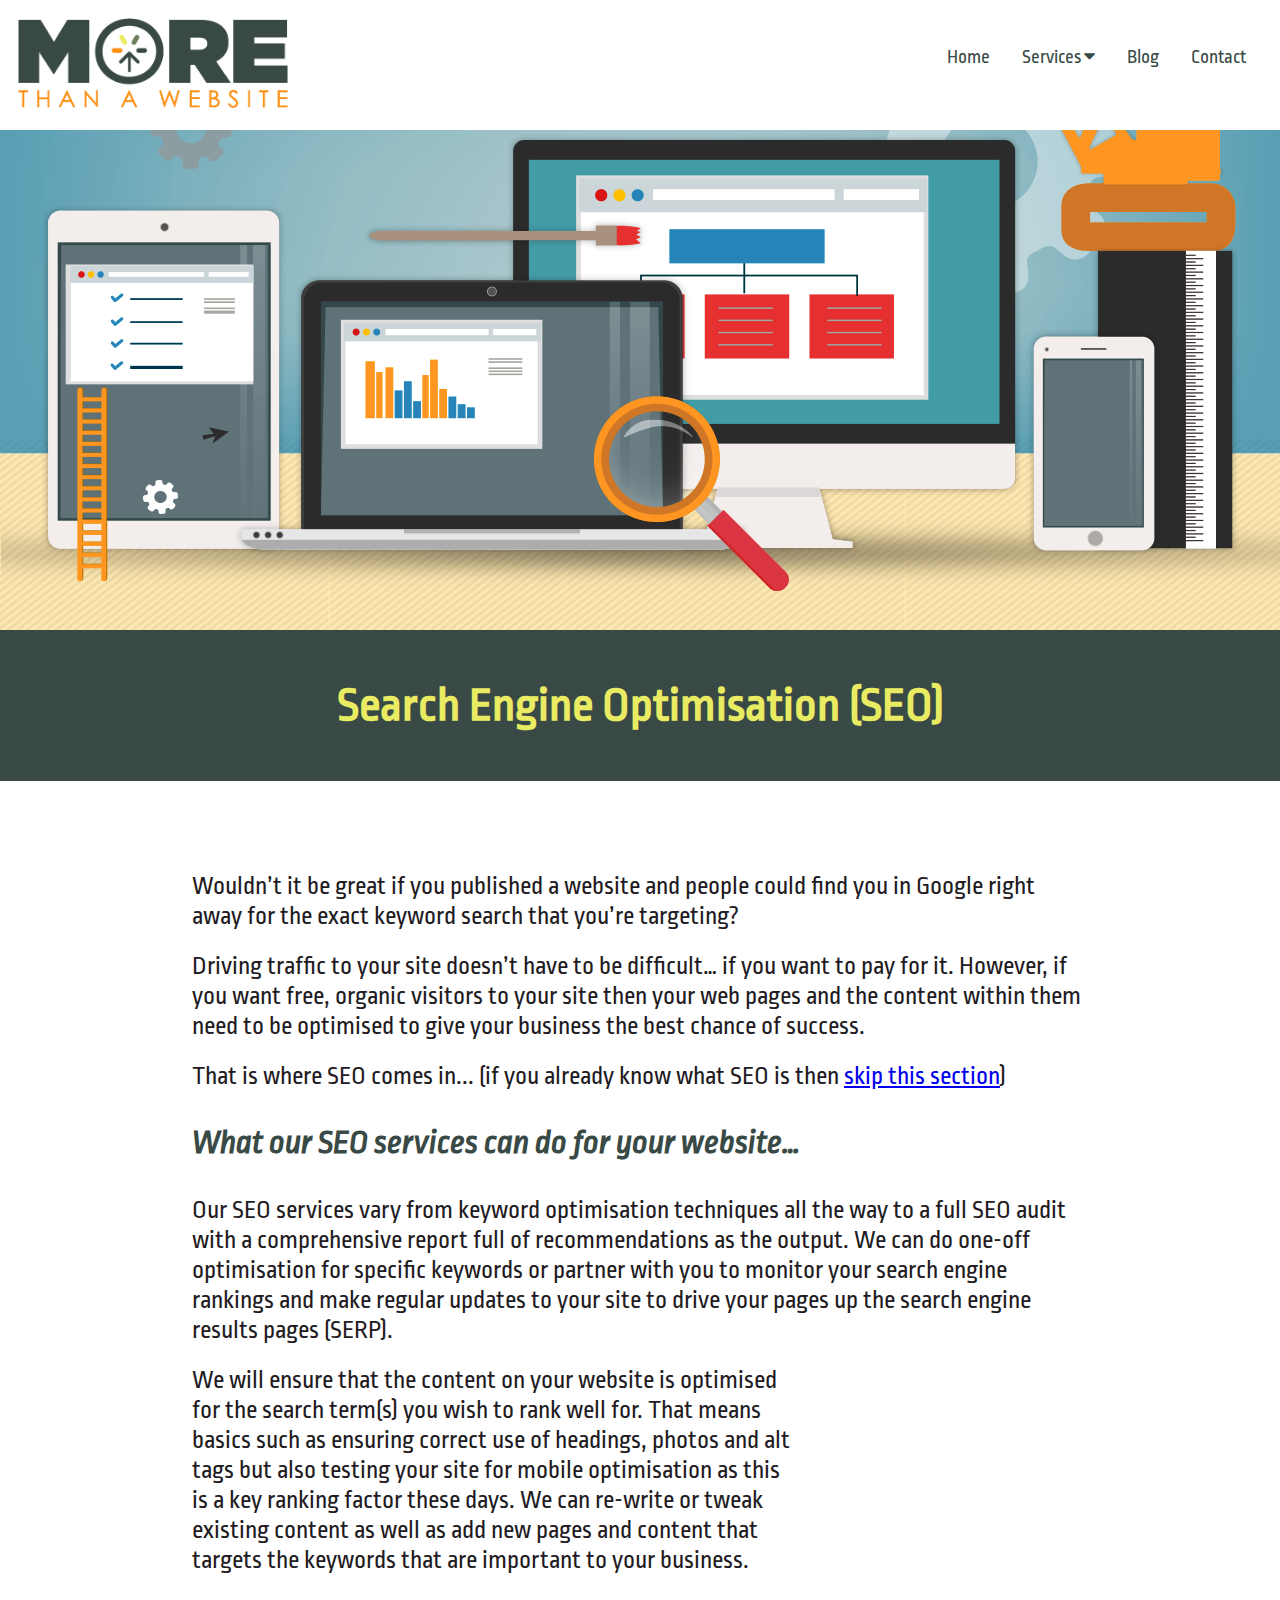
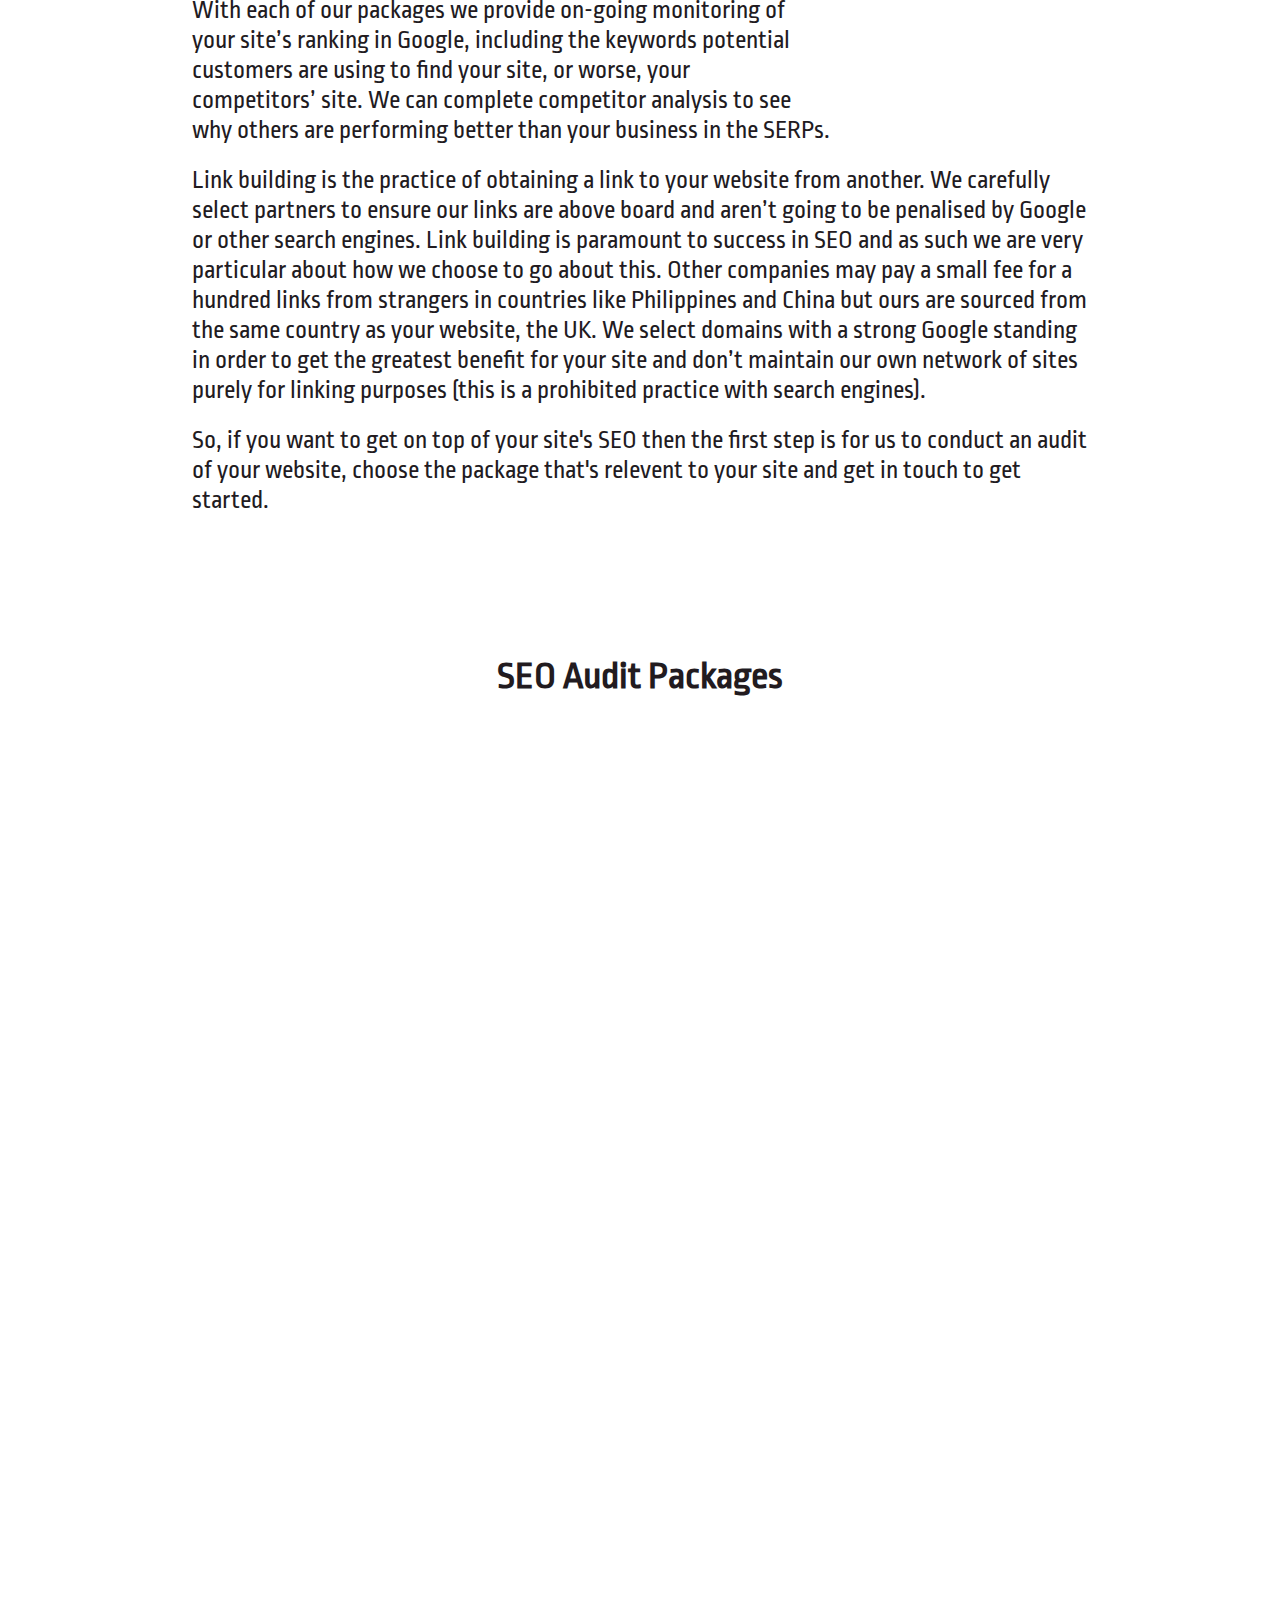
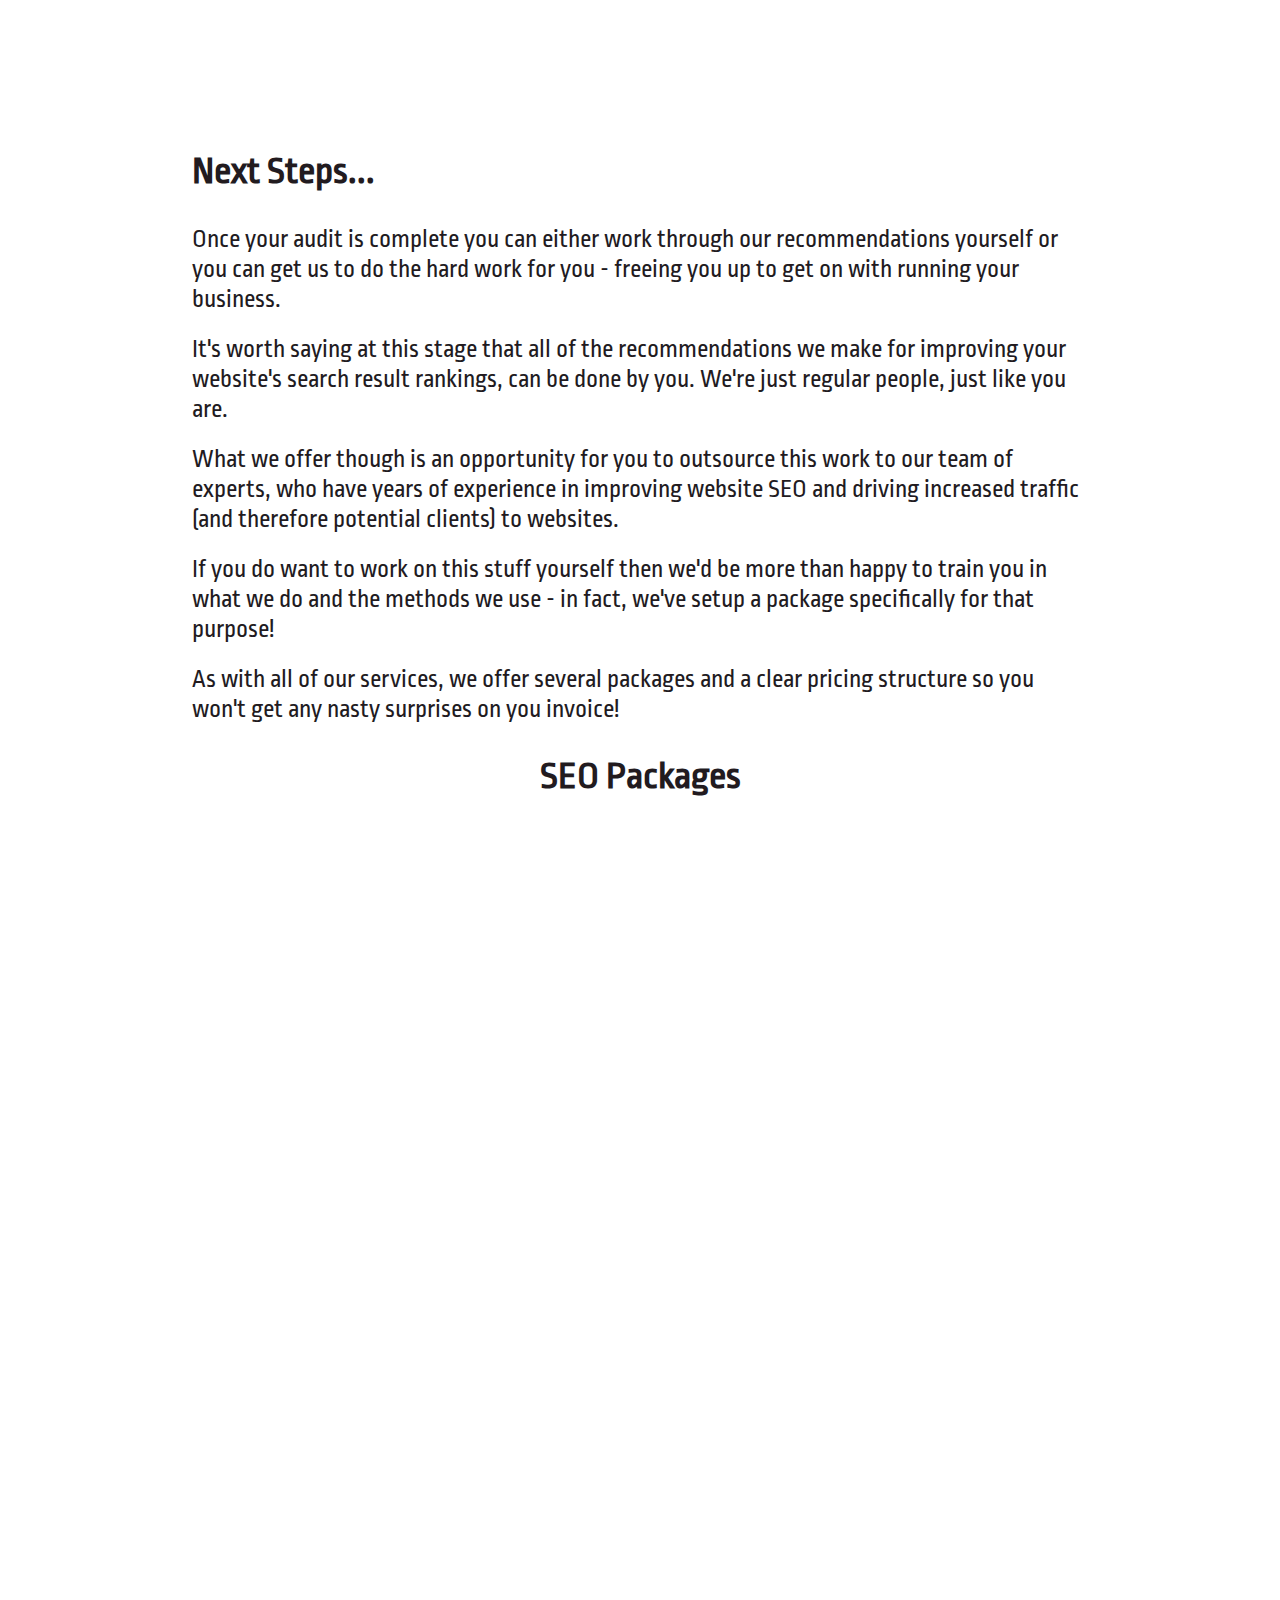
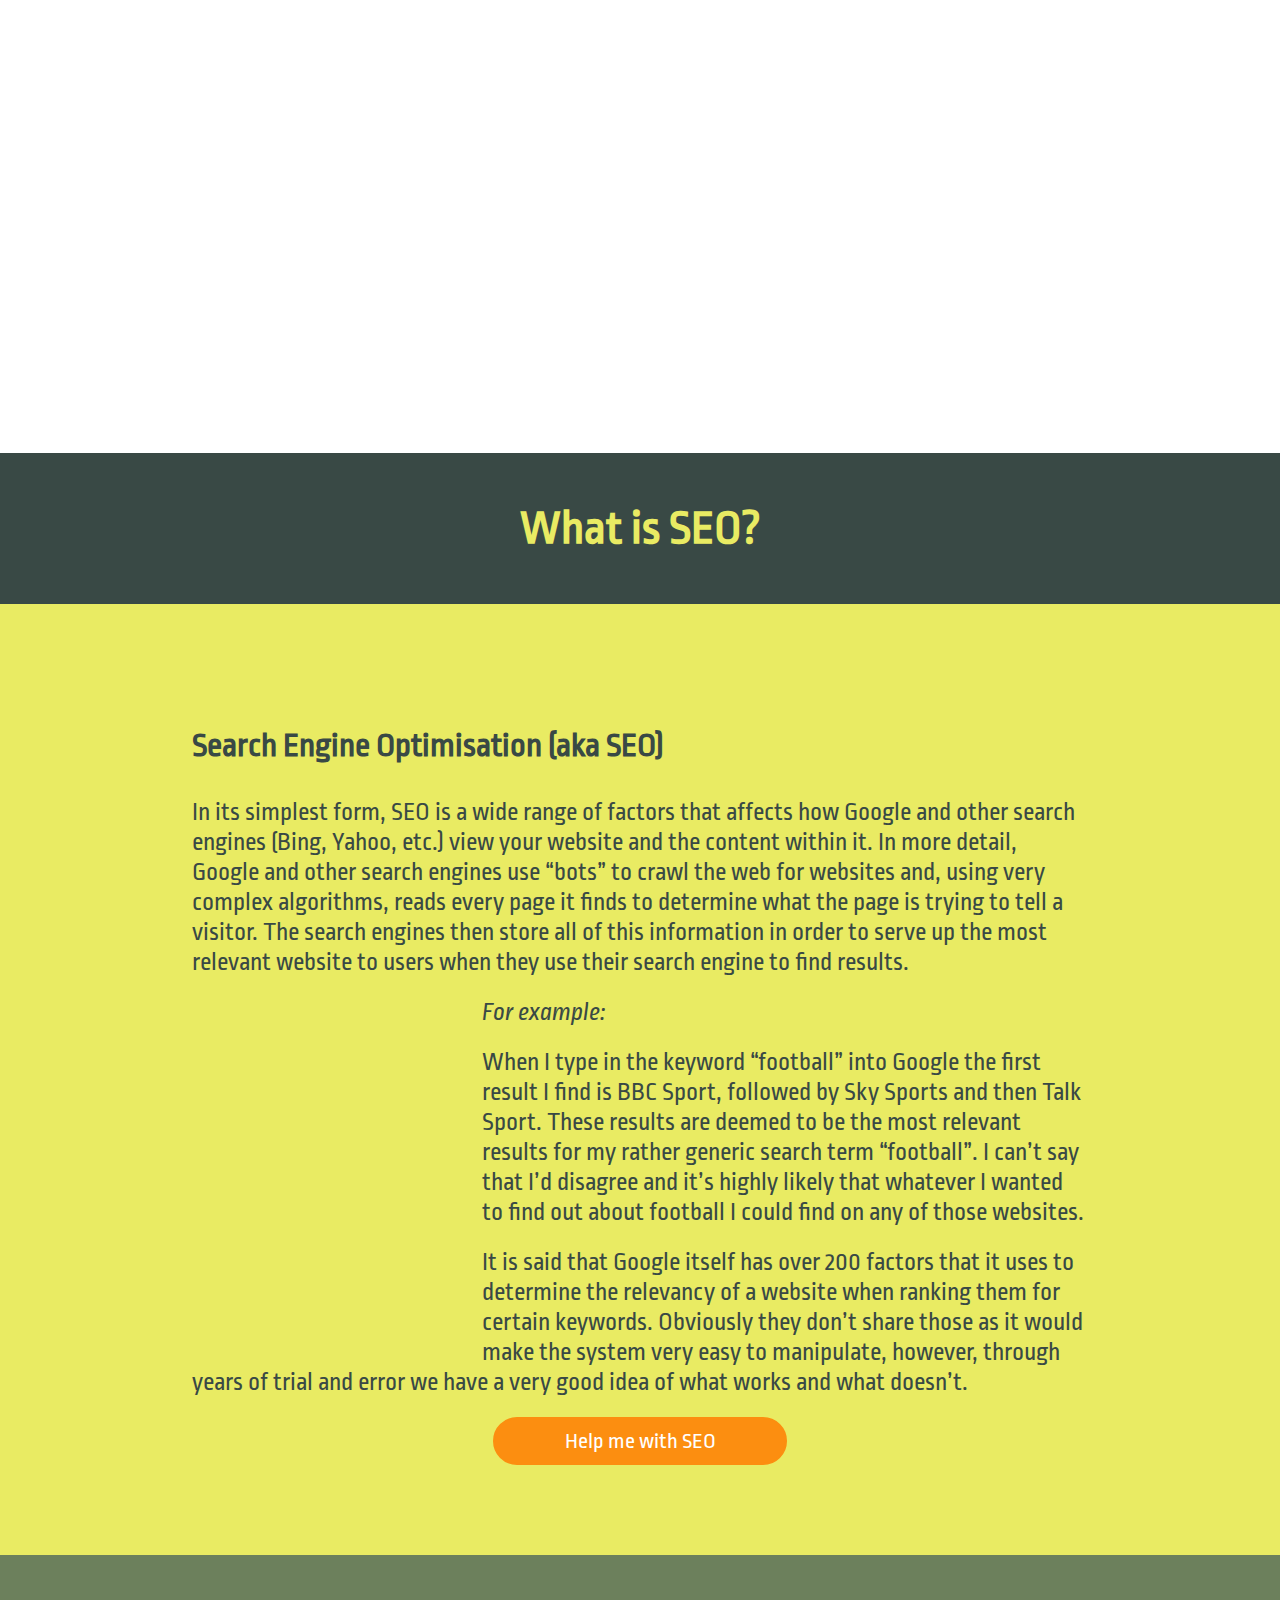
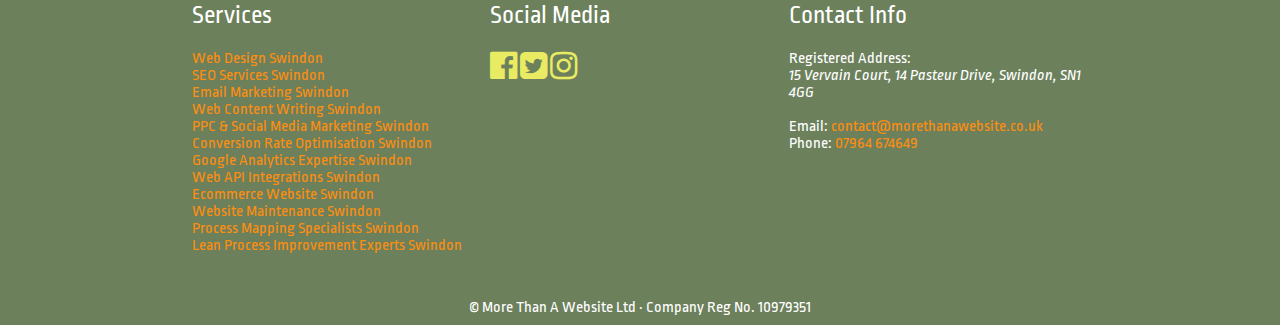
==== commit 264c6038: "added packages for SEO, menu navigation for non-homepage pages and tweak responsiveness for packages" ====
--- a/seo-swindon.html
+++ b/seo-swindon.html
@@ -26,8 +26,30 @@
 	<body>
 		<div class="page-banner bg-white">
 			<a href="index.html"><img src="images/more-than-a-website-logo.png" class="header-logo" alt="More Than A Website logo - Web Design Agency, Swindon"></a>
-            <div class="menu-button"><i class="fa fa-bars fa-2x" aria-hidden="true"></i></div>
-		</div>
+            <div class="navbar">
+                <a href="index.html">Home</a>
+                <div class="dropdown">
+                    <button class="dropbtn">Services <i class="fa fa-caret-down"></i></button>
+                    <div class="dropdown-content">
+                        <a href="web-design-swindon.html">Web Design</a>
+                        <a href="seo-swindon.html">SEO</a>
+                        <a href="#">Email Marketing</a>
+                        <a href="#">Content Writing</a>
+                        <a href="#">PPC &amp; Social Media Advertising</a>
+                        <a href="#">Conversion Rate Optimisation</a>
+                        <a href="#">Google Analytics</a>
+                        <a href="#">API Integrations</a>
+                        <a href="#">Ecommerce Websites</a>
+                        <a href="#">Website Maintenance</a>
+                        <a href="#">Process Mapping</a>
+                        <a href="#">Lean Process Improvement</a>
+                    </div>
+                </div>
+                <a href="#">Blog</a>
+                <a href="#contact-form">Contact</a>
+            </div>
+            <!-- Hidden Menu Button ### <div class="menu-button"><i class="fa fa-bars fa-2x" aria-hidden="true"></i></div> ### -->
+		</div>    
         <div class="header-img"></div>
         <div class="page-banner bg-darkgreen">
             <h1>Search Engine Optimisation (SEO)</h1>
@@ -48,67 +70,163 @@
                 </div>
                 <p>We will ensure that the content on your website is optimised for the search term(s) you wish to rank well for. That means basics such as ensuring correct use of headings, photos and alt tags but also testing your site for mobile optimisation as this is a key ranking factor these days. We can re-write or tweak existing content as well as add new pages and content that targets the keywords that are important to your business.</p>
                 <p>With each of our packages we provide on-going monitoring of your site’s ranking in Google, including the keywords potential customers are using to find your site, or worse, your competitors’ site. We can complete competitor analysis to see why others are performing better than your business in the SERPs.</p>
+                <p>Link building is the practice of obtaining a link to your website from another. We carefully select partners to ensure our links are above board and aren’t going to be penalised by Google or other search engines. Link building is paramount to success in SEO and as such we are very particular about how we choose to go about this. Other companies may pay a small fee for a hundred links from strangers in countries like Philippines and China but ours are sourced from the same country as your website, the UK. We select domains with a strong Google standing in order to get the greatest benefit for your site and don’t maintain our own network of sites purely for linking purposes (this is a prohibited practice with search engines).</p>
+                <p>So, if you want to get on top of your site's SEO then the first step is for us to conduct an audit of your website, choose the package that's relevent to your site and get in touch to get started.</p>
+            </section>
+            <section>
+                <h2 id="seo-audit-packages" class="page-h2">SEO Audit Packages</h2>
+
+                <div class="row container">
+                    <div class="package-container seo-container hidden">
+                        <h3>Basic</h3>
+                        <h4 class="orange">£95 + VAT</h4>
+                        <ul>
+                            <li>Up To 5 Pages</li>
+                            <li>On-page SEO Analysis</li>
+                            <li>Google Analytics Review</li>
+                            <li>Website Speed Check</li>
+                            <li>Mobile-friendliness Check</li>
+                            <li>Basic Recommendation Report</li>
+                            <li>24-hour Delivery</li>
+                        </ul>
+                        <a class="btn-package" href="mailto:contact@morethanawebsite.co.uk?Subject=Basic%20SEO%2Package%20Enquiry">Book my SEO audit</a>
+                    </div>
+                    <div class="package-container seo-container hidden">
+                        <h3>Starter</h3>
+                        <h4 class="orange">£195 + VAT</h4>
+                        <ul>
+                            <li>Up to 10 pages</li>
+                            <li>All Basic Features</li>
+                            <li>Content Quality Analysis</li>
+                            <li>Link Quality Analysis</li>
+                            <li>Ranking Monitoring for 10 Keywords</li>
+                            <li>Standard Recommendation Report</li>
+                            <li>3-day Delivery</li>
+                        </ul>
+                        <a class="btn-package" href="mailto:contact@morethanawebsite.co.uk?Subject=Starter%20SEO%2Package%20Enquiry">Book my SEO audit</a>
+                    </div>
+                </div> <!-- Row End -->
+                <div class="row">
+                    <div class="package-container seo-container hidden">
+                        <h3>Professional</h3>
+                        <h4 class="orange">£495 + VAT</h4>
+                        <ul>
+                            <li>Up to 25 pages</li>
+                            <li>All Starter Features</li>
+                            <li>Local SEO Analysis</li>
+                            <li>Basic Competitor Analysis</li>
+                            <li>Ranking Monitoring for 25 Keywords</li>
+                            <li>Standard Recommendation Report</li>
+                            <li>7-day Delivery</li>
+                        </ul>
+                        <a class="btn-package" href="mailto:contact@morethanawebsite.co.uk?Subject=Professional%20SEO%2Package%20Enquiry">Book my SEO audit</a>
+                    </div>
+                    <div class="package-container seo-container hidden">
+                        <h3>Ultimate</h3>
+                        <h4 class="orange">From £995 + VAT</h4>
+                        <ul>
+                            <li>Unlimited pages</li>
+                            <li>All Professional Features</li>
+                            <li>User Experience Analysis</li>
+                            <li>In-depth Competitor Analysis</li>
+                            <li>Ranking Monitoring for 100 Keywords</li>
+                            <li>Enhanced Recommendation Report</li>
+                            <li>Up to 28-Day Delivery</li>
+                        </ul>
+                        <a class="btn-package" href="mailto:contact@morethanawebsite.co.uk?Subject=Ultimate%20SEO%2Package%20Enquiry">Book my SEO audit</a>
+                    </div>
+                </div> <!-- Row End -->
+            </section>
+            <section>
+                <h2>Next Steps...</h2>
+                <p>Once your audit is complete you can either work through our recommendations yourself or you can get us to do the hard work for you - freeing you up to get on with running your business.</p>
+                <p>It's worth saying at this stage that all of the recommendations we make for improving your website's search result rankings, can be done by you. We're just regular people, just like you are. </p>
+                <p>What we offer though is an opportunity for you to outsource this work to our team of experts, who have years of experience in improving website SEO and driving increased traffic (and therefore potential clients) to websites.</p>
+                <p>If you do want to work on this stuff yourself then we'd be more than happy to train you in what we do and the methods we use - in fact, we've setup a package specifically for that purpose!</p>
+                <p>As with all of our services, we offer several packages and a clear pricing structure so you won't get any nasty surprises on you invoice!</p>
                 
-                <p>Link building is the practice of obtaining a link to your website from another. We carefully select partners to ensure our links are above board and aren’t going to be penalised by Google or other search engines. Link building is paramount to success in SEO and as such we are very particular about how we choose to go about this. Other companies may pay a small fee for a hundred links from strangers in countries like Philippines and China but ours are sourced from the same country as your website, the UK. We select domains with a strong Google standing in order to get the greatest benefit for your site and don’t maintain our own network of sites purely for linking purposes (this is a prohibited practice with search engines).</p>
-                <h2 id="solutions" class="page-h2">Service Packages</h2>
+                <h2 id="seo-packages" class="page-h2">SEO Packages</h2>
+
+                <div class="row container">
+                    <div class="package-container seo-container hidden">
+                        <h3>Basic</h3>
+                        <h4 class="orange">£125 + VAT p/m</h4>
+                        <p class="text-center">Recommended for Sole Traders</p>
+                        <ul>
+                            <li>Competitor Analysis</li>
+                            <li>Keyword Research</li>
+                            <li>Optimisation for 10 Keywords</li>
+                            <li>On-page SEO Optimisation</li>
+                            <li>Basic Link Building</li>
+                            <li>Monthly Ranking Report</li>
+                            <li>Monitor up to 100 Keywords</li>
+                            <li>Continuous Development</li>
+                            <li>No Minimum Contract</li>
+                        </ul>
+                        <a class="btn-package" href="mailto:contact@morethanawebsite.co.uk?Subject=Basic%20SEO%2Package%20Enquiry">Improve my SEO</a>
+                    </div>
+                    <div class="package-container seo-container hidden">
+                        <h3>Starter</h3>
+                        <h4 class="orange">£245 + VAT p/m</h4>
+                        <p class="text-center">Sole Traders / Small Businesses</p>
+                        <ul>
+                            <li>Competitor Analysis</li>
+                            <li>Keyword Research</li>
+                            <li>Optimisation for 20 Keywords</li>
+                            <li>On-page SEO Optimisation</li>
+                            <li>Ongoing Link Building</li>
+                            <li>Monthly Ranking Report</li>
+                            <li>Monitor up to 250 Keywords</li>
+                            <li>Continuous Development </li>
+                            <li>No Minimum Contract</li>
+                        </ul>
+                        <a class="btn-package" href="mailto:contact@morethanawebsite.co.uk?Subject=Starter%20SEO%2Package%20Enquiry">Improve my SEO</a>
+                    </div>
+                </div> <!-- Row End -->
                 <div class="row">
-                    <div class="package-container hidden">
-                        <h3>Package 1</h3>
-                        <h4 class="orange">£TBC + VAT</h4>
-                        <ul>
-                            <li>Feature</li>
-                            <li>Feature</li>
-                            <li>Feature</li>
-                            <li>Feature</li>
-                            <li>Feature</li>
-                            <li>Feature</li>
-                        </ul>
-                        <a class="btn-package" href='mailto:contact@morethanawebsite.co.uk'>I'M INTERESTED</a>
-                    </div>
-                    <div class="package-container hidden">
-                        <h3>Package 2</h3>
-                        <h4 class="orange">£TBC + VAT</h4>
-                        <ul>
-                            <li>Feature</li>
-                            <li>Feature</li>
-                            <li>Feature</li>
-                            <li>Feature</li>
-                            <li>Feature</li>
-                            <li>Feature</li>
-                        </ul>
-                        <a class="btn-package" href='mailto:contact@morethanawebsite.co.uk'>I'M INTERESTED</a>
-                    </div>
-                </div>
-                <div class="row">
-                    <div class="package-container hidden">
-                        <h3>Package 3</h3>
-                        <h4 class="orange">£TBC + VAT</h4>
-                        <ul>
-                            <li>Feature</li>
-                            <li>Feature</li>
-                            <li>Feature</li>
-                            <li>Feature</li>
-                            <li>Feature</li>
-                            <li>Feature</li>
-                        </ul>
-                        <a class="btn-package" href='mailto:contact@morethanawebsite.co.uk'>I'M INTERESTED</a>
-                    </div>
-                    <div class="package-container hidden">
-                        <h3>Package 4</h3>
-                        <h4 class="orange">£TBC + VAT</h4>
-                        <ul>
-                            <li>Feature</li>
-                            <li>Feature</li>
-                            <li>Feature</li>
-                            <li>Feature</li>
-                            <li>Feature</li>
-                            <li>Feature</li>
-                        </ul>
-                        <a class="btn-package" href='mailto:contact@morethanawebsite.co.uk'>I'M INTERESTED</a>
-                    </div>
-                </div>
-            </section>
-        </div>
+                    <div class="package-container seo-container hidden">
+                        <h3>Professional</h3>
+                        <h4 class="orange">£495 + VAT p/m</h4>
+                        <p class="text-center">Small / Medium Sized Businesses</p>
+                        <ul>
+                            <li>In-Depth Competitor Analysis</li>
+                            <li>Enhanced Keyword Research</li>
+                            <li>Optimisation for 35 Keywords</li>
+                            <li>On-page SEO Optimisation</li>
+                            <li>Ongoing Link Building</li>
+                            <li>Monthly Ranking Report</li>
+                            <li>Monitor up to 500 Keywords</li>
+                            <li>Continuous Development </li>
+                            <li>2 Hours of SEO Consultation</li>
+                            <li>Social Media Posting</li>
+                            <li>1 Blog Post p/m</li>
+                            <li>No Minimum Contract</li>
+                        </ul>
+                        <a class="btn-package" href="mailto:contact@morethanawebsite.co.uk?Subject=Professional%20SEO%2Package%20Enquiry">Improve my SEO</a>
+                    </div>
+                    <div class="package-container seo-container hidden">
+                        <h3>Ultimate</h3>
+                        <h4 class="orange">£995 + VAT p/m</h4>
+                        <p class="text-center">Medium Sized Businesses</p>
+                        <ul>
+                            <li>In-Depth Competitor Analysis</li>
+                            <li>Enhanced Keyword Research</li>
+                            <li>Optimisation for 70 Keywords</li>
+                            <li>On-page SEO Optimisation</li>
+                            <li>Ongoing Link Building</li>
+                            <li>Monthly Ranking Report</li>
+                            <li>Monitor up to 1000 Keywords</li>
+                            <li>Continuous Development </li>
+                            <li>5 Hours of SEO Consultation</li>
+                            <li>Social Media Posting</li>
+                            <li>3 Blog Posts p/m</li>
+                            <li>No Minimum Contract</li>
+                        </ul>
+                        <a class="btn-package" href="mailto:contact@morethanawebsite.co.uk?Subject=Ultimate%20SEO%2Package%20Enquiry">Improve my SEO</a>
+                    </div>
+                </div> <!-- Row End -->
+            </section>
+        </div> <!-- Page End -->
         
         <!-- ### Service Process ### -->
         <div class="page-banner bg-darkgreen">
@@ -158,7 +276,7 @@
 				<div class="item-c">
 					<p class="footer-heading">Contact Info</p>
 					Registered Address:<address>15 Vervain Court, 14 Pasteur Drive, Swindon, SN1 4GG</address><br>
-					Email: <a href="mailto:contact@morethanawebsite.co.uk" class="footer-link">contact@morethanawebsite.co.uk</a><br>
+					Email: <a href="mailto:contact@morethanawebsite.co.uk?Subject=Hello%20There!" target="_top" class="footer-link">contact@morethanawebsite.co.uk</a><br>
 					Phone: <a href="tel:07964674649" class="footer-link">07964 674649</a>
 				</div>
 
--- a/css/style.css
+++ b/css/style.css
@@ -25,8 +25,9 @@
 
 section {
 	box-sizing: border-box;
+    display: block;
 	margin: 0 auto;
-	width: 60vw;
+	width: 100%;
 }
 section p {
 	font-size: 1.6em;
@@ -42,6 +43,7 @@
 h5 {font-size: 1.6em;}
 h6 {font-size: 1.3em;}
 p {font-size: 1em;}
+.text-center {text-align: center;}
 
 /* ### Colour Classes ### */
 .black {color: #221B1F;}
@@ -114,6 +116,76 @@
     width: 100%;
 }
 
+.navbar {
+    overflow: hidden;
+    background-color: transparent;
+    float: right;
+    margin-top: 15px;
+}
+
+.navbar a {
+    float: left;
+    font-size: 1.2em;
+    color: #394945;
+    text-align: center;
+    padding: 14px 16px;
+    text-decoration: none;
+    transition: 0.5s ease;
+}
+
+.dropdown {
+    color: #394945; 
+    float: left;
+    font-family: inherit;
+    font-size: 1.2em;
+    overflow: hidden;
+    transition: 0.5s ease;
+}
+
+.dropdown .dropbtn {   
+    border: none;
+    font-family: inherit;
+    font-size: inherit;
+    outline: none;
+    color: #394945;
+    padding: 14px 16px;
+    background-color: inherit;
+    transition: 0.5s ease;
+}
+
+.navbar a:hover, .dropdown:hover .dropbtn {
+    background-color: #E9EB63;
+    cursor: pointer;
+}
+
+.dropdown-content {
+    display: none;
+    position: absolute;
+    background-color: #f9f9f9;
+    min-width: 160px;
+    box-shadow: 0px 8px 16px 0px rgba(0,0,0,0.2);
+    z-index: 1;
+}
+
+.dropdown-content a {
+    float: none;
+    font-size: 1em;
+    color: black;
+    padding: 12px 16px;
+    text-decoration: none;
+    display: block;
+    text-align: left;
+}
+
+.dropdown-content a:hover {
+    background-color: #FC8E10;
+    color: #fff;
+}
+
+.dropdown:hover .dropdown-content {
+    display: block;
+}
+
 /* ### Landing Page Specific ### */
 .landing-page {
 	background-image: url(../images/coffee.jpg);
@@ -201,14 +273,26 @@
 /* ### END of Page 2 ### */
 
 /* ### STANDARD PAGE FEATURES ### */
-.row {display: block; width: 100%;}
+.row {
+    display: block;
+    float: none;
+    min-height: 50vh;
+    width: 100%;
+}
 .package-container {
     border: 2px solid #FC8E10;
+    display: block;
     float: left;
     margin-bottom: 20px;
-    margin-right: 10px;
+    margin: 1%;
     padding: 10px;
-    width: 46%;
+}
+.web-design-container {
+    width: 45%;
+}
+.seo-container {
+    margin: 20px 3%;
+    width: 40%;
 }
 .page-h2 {text-align: center; width: 100%;}
 
@@ -249,6 +333,7 @@
     border-radius: 5px;
     margin: 10px;
     padding: 10px; 
+    position: relative;
     text-align: center; 
     width: 250px; 
 }
@@ -345,7 +430,13 @@
 	}
     .full-page {
     }
-    .package-container {
+    .web-design-container {
+        float: none;
+        margin: 0 auto;
+        margin-bottom: 20px;
+        width: auto;
+    }
+    .seo-container {
         float: none;
         margin: 0 auto;
         margin-bottom: 20px;
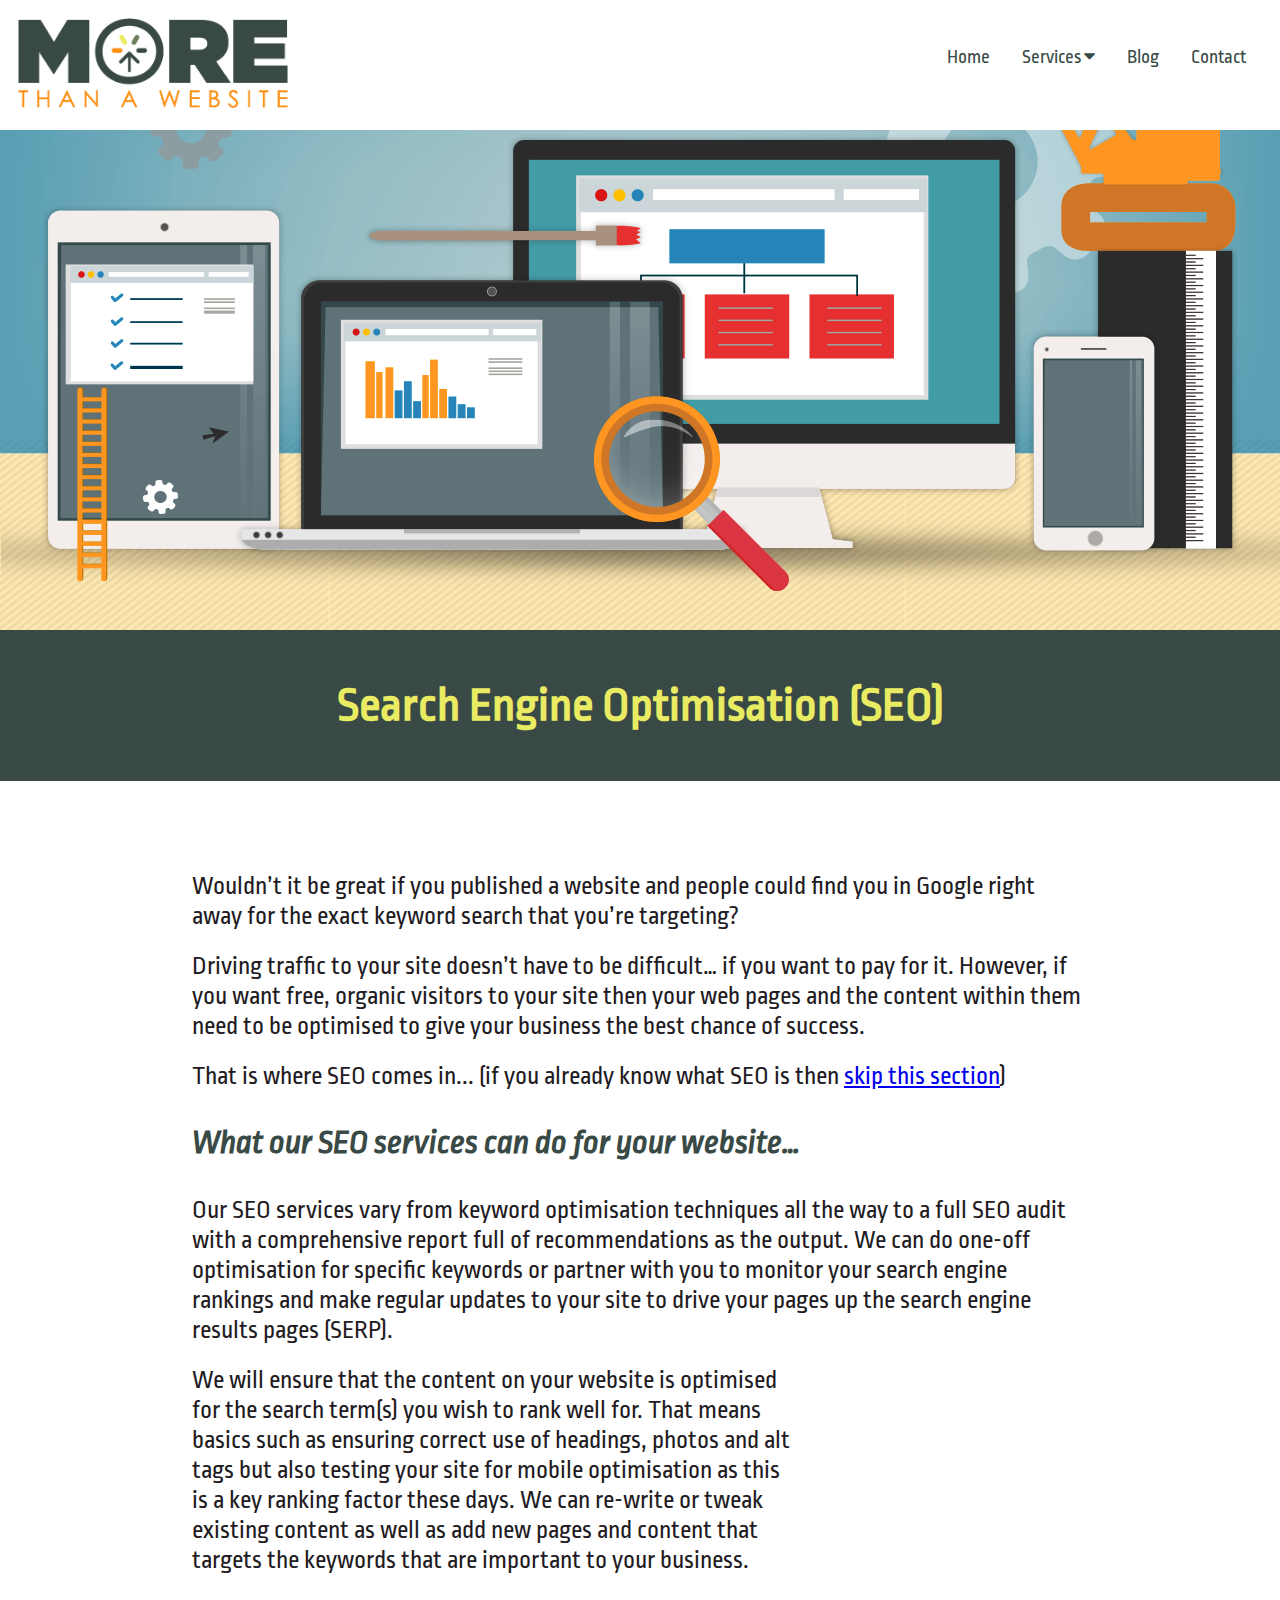
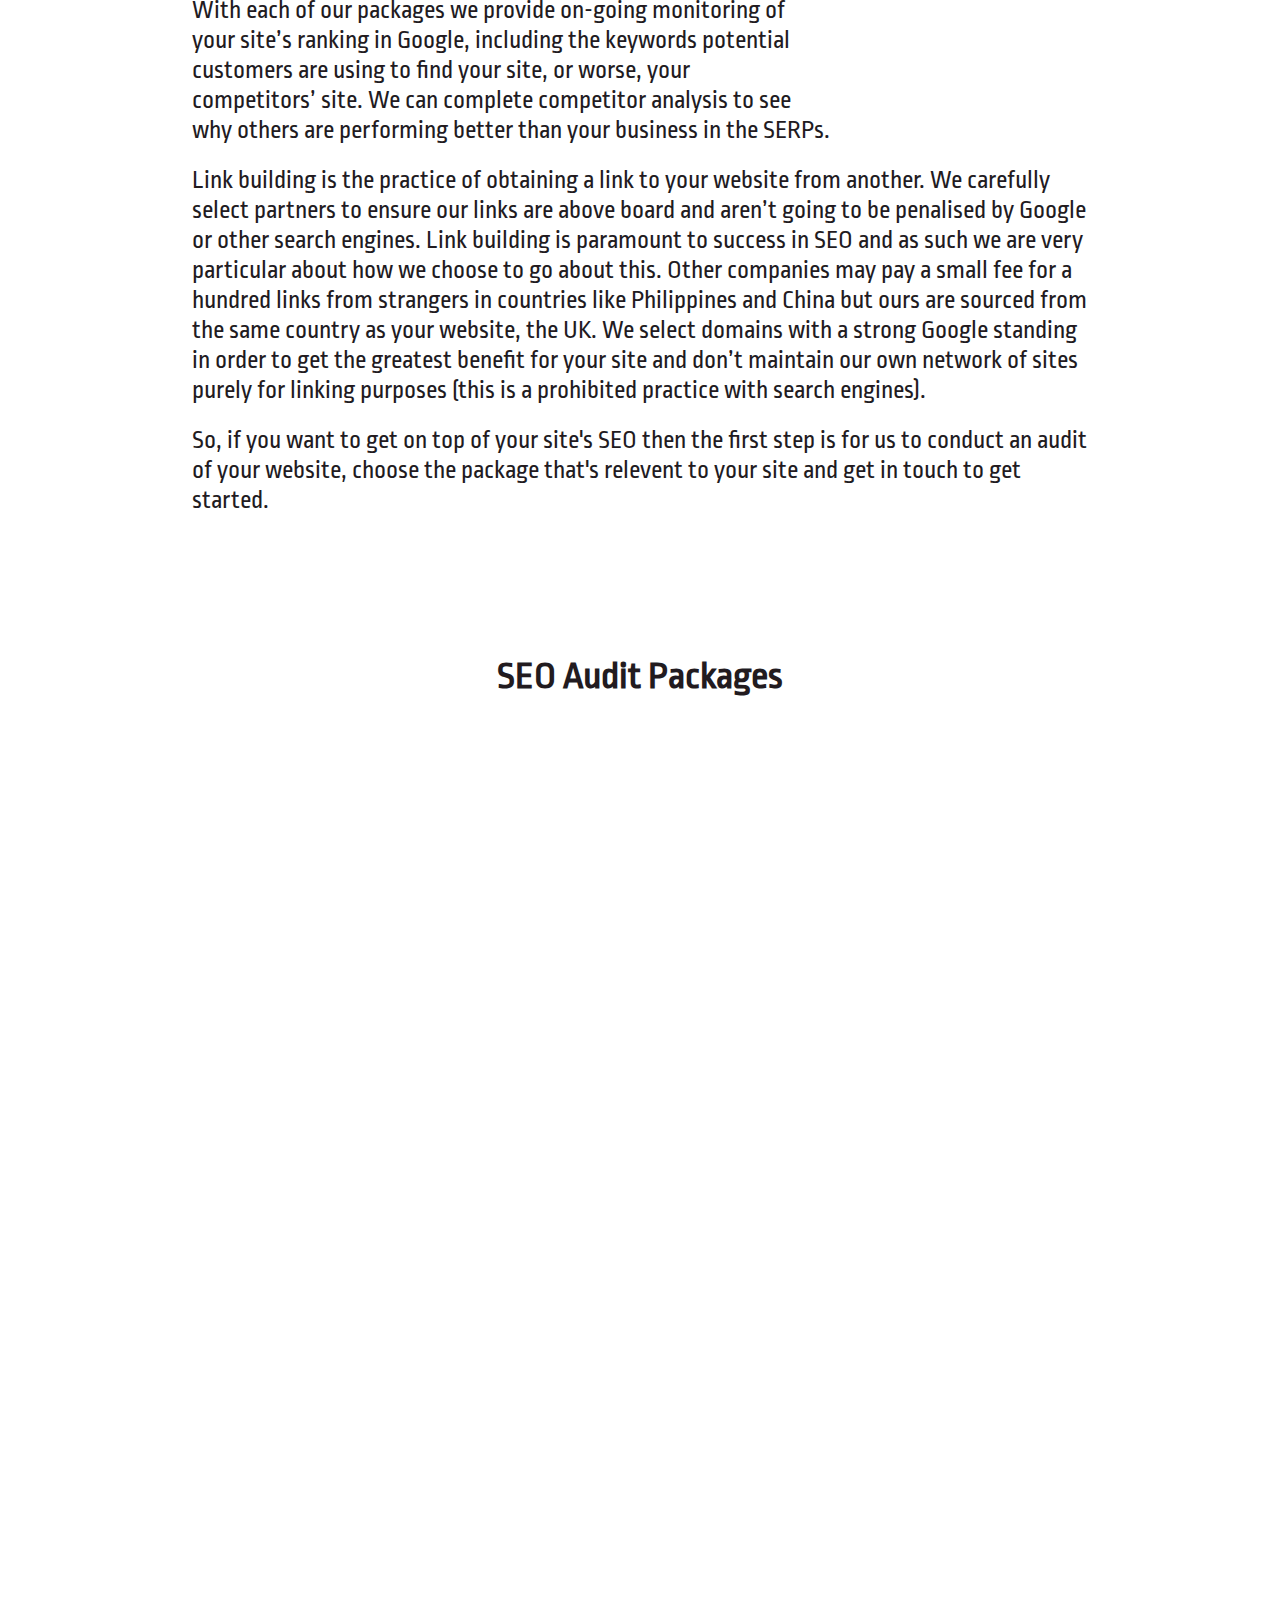
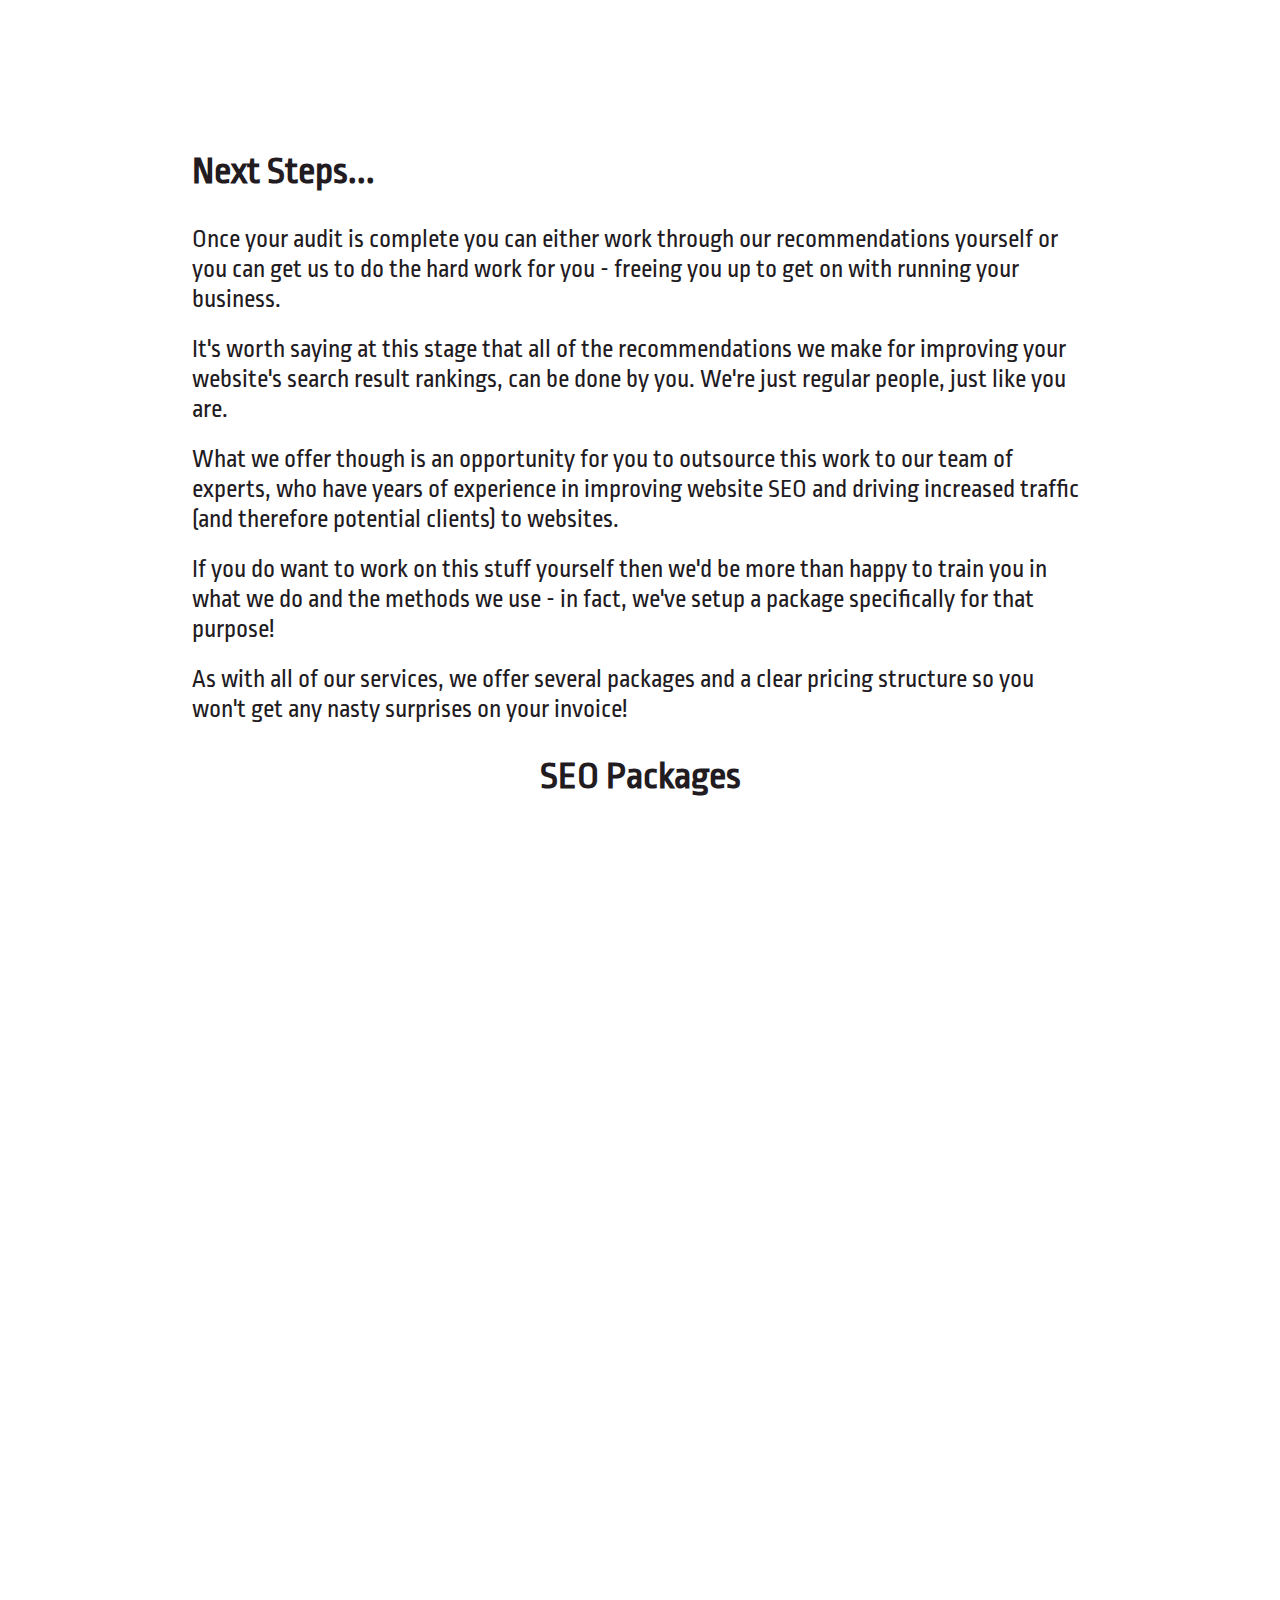
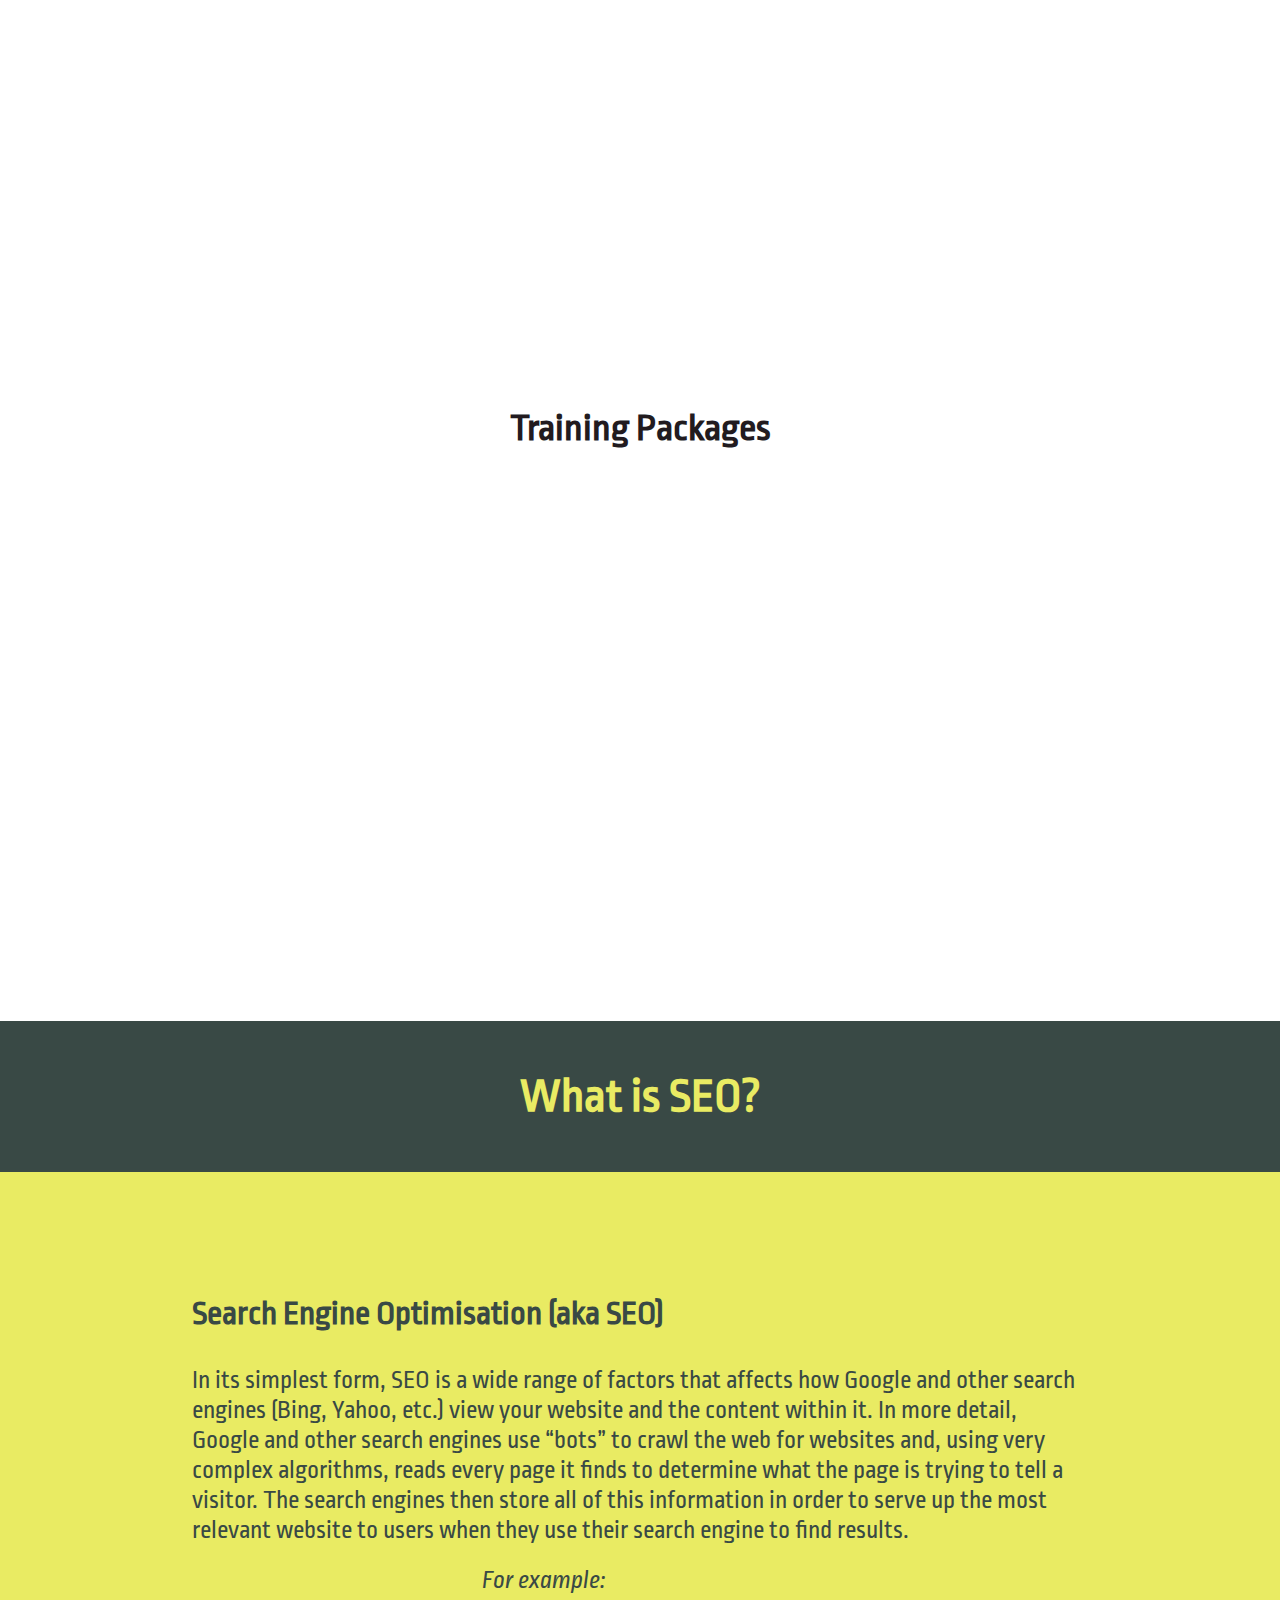
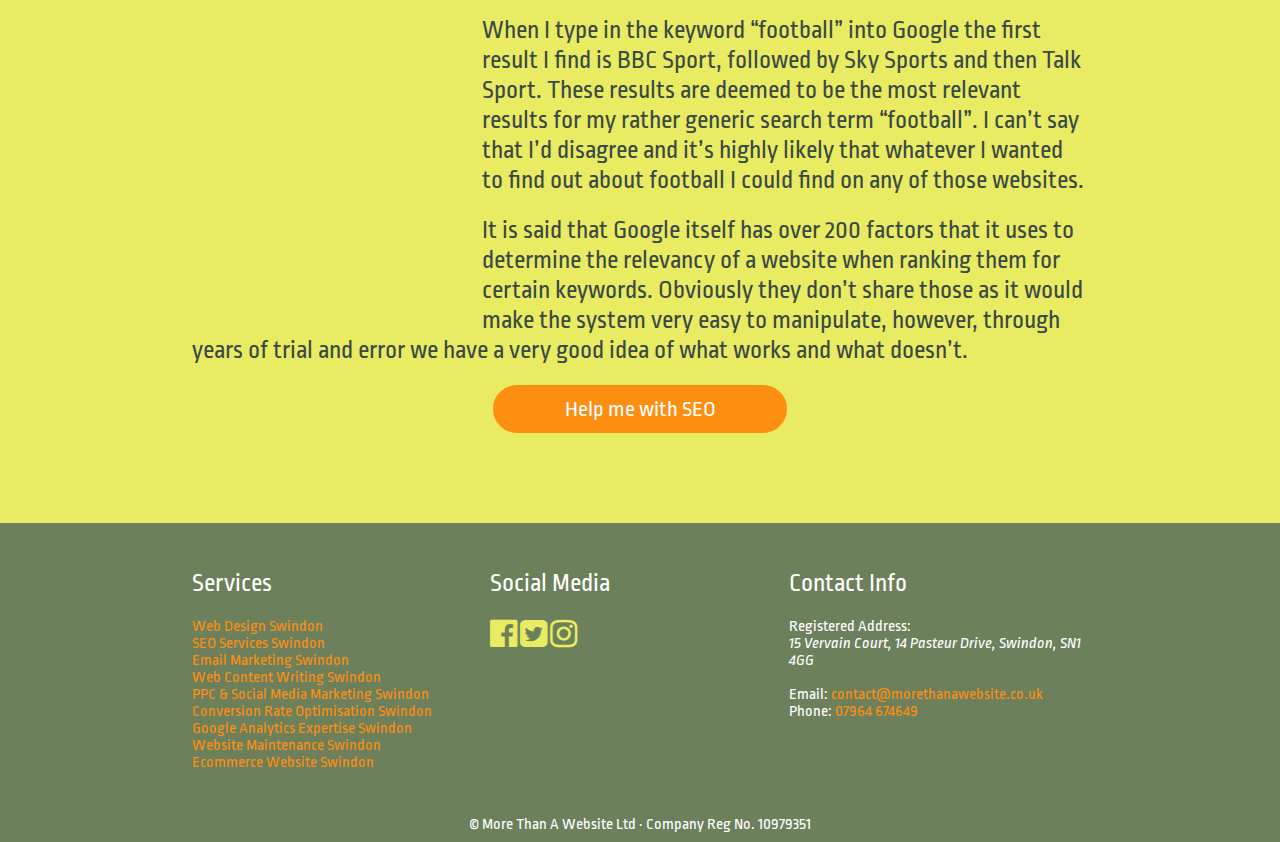
==== commit 2742a35b: "Updated portfolio img; menu links and added email marketing page (still WIP)" ====
--- a/seo-swindon.html
+++ b/seo-swindon.html
@@ -33,16 +33,13 @@
                     <div class="dropdown-content">
                         <a href="web-design-swindon.html">Web Design</a>
                         <a href="seo-swindon.html">SEO</a>
-                        <a href="#">Email Marketing</a>
-                        <a href="#">Content Writing</a>
-                        <a href="#">PPC &amp; Social Media Advertising</a>
-                        <a href="#">Conversion Rate Optimisation</a>
-                        <a href="#">Google Analytics</a>
-                        <a href="#">API Integrations</a>
-                        <a href="#">Ecommerce Websites</a>
-                        <a href="#">Website Maintenance</a>
-                        <a href="#">Process Mapping</a>
-                        <a href="#">Lean Process Improvement</a>
+                        <a href="email-marketing-swindon.html">Email Marketing</a>
+                        <a href="content-writing-swindon.html">Content Writing</a>
+                        <a href="ppc-social-media-marketing-swindon.html">PPC &amp; Social Media Advertising</a>
+                        <a href="conversion-rate-optimisation-swindon.html">Conversion Rate Optimisation</a>
+                        <a href="google-analytics-swindon.html">Google Analytics</a>
+                        <a href="website-maintenance-swindon.html">Website Maintenance</a>
+                        <a href="ecommerce-website-swindon.html">Ecommerce Websites</a>
                     </div>
                 </div>
                 <a href="#">Blog</a>
@@ -64,7 +61,7 @@
                 <h3 class="darkgreen"><em><strong>What our SEO services can do for your website…</strong></em></h3>
                 <p>Our SEO services vary from keyword optimisation techniques all the way to a full SEO audit with a comprehensive report full of recommendations as the output. We can do one-off optimisation for specific keywords or partner with you to monitor your search engine rankings and make regular updates to your site to drive your pages up the search engine results pages (SERP).</p>
                 <div class="bg-yellow fun-facts right hidden">
-                    <img src="images/icons/seo-top-3-results.png" class="icon">
+                    <img src="images/icons/seo-top-3-results.png" class="icon" alt="seo fun fact">
                     <p><strong>Did you know?</strong></p>
                     <p>On average, the top 3 listings in Google get over 55% of all clicks!</p>
                 </div>
@@ -89,7 +86,7 @@
                             <li>Basic Recommendation Report</li>
                             <li>24-hour Delivery</li>
                         </ul>
-                        <a class="btn-package" href="mailto:contact@morethanawebsite.co.uk?Subject=Basic%20SEO%2Package%20Enquiry">Book my SEO audit</a>
+                        <a class="btn-package" href="mailto:contact@morethanawebsite.co.uk?Subject=Basic%20SEO%20Package%20Enquiry">Book my SEO audit</a>
                     </div>
                     <div class="package-container seo-container hidden">
                         <h3>Starter</h3>
@@ -103,7 +100,7 @@
                             <li>Standard Recommendation Report</li>
                             <li>3-day Delivery</li>
                         </ul>
-                        <a class="btn-package" href="mailto:contact@morethanawebsite.co.uk?Subject=Starter%20SEO%2Package%20Enquiry">Book my SEO audit</a>
+                        <a class="btn-package" href="mailto:contact@morethanawebsite.co.uk?Subject=Starter%20SEO%20Package%20Enquiry">Book my SEO audit</a>
                     </div>
                 </div> <!-- Row End -->
                 <div class="row">
@@ -119,7 +116,7 @@
                             <li>Standard Recommendation Report</li>
                             <li>7-day Delivery</li>
                         </ul>
-                        <a class="btn-package" href="mailto:contact@morethanawebsite.co.uk?Subject=Professional%20SEO%2Package%20Enquiry">Book my SEO audit</a>
+                        <a class="btn-package" href="mailto:contact@morethanawebsite.co.uk?Subject=Professional%20SEO%20Package%20Enquiry">Book my SEO audit</a>
                     </div>
                     <div class="package-container seo-container hidden">
                         <h3>Ultimate</h3>
@@ -133,7 +130,7 @@
                             <li>Enhanced Recommendation Report</li>
                             <li>Up to 28-Day Delivery</li>
                         </ul>
-                        <a class="btn-package" href="mailto:contact@morethanawebsite.co.uk?Subject=Ultimate%20SEO%2Package%20Enquiry">Book my SEO audit</a>
+                        <a class="btn-package" href="mailto:contact@morethanawebsite.co.uk?Subject=Ultimate%20SEO%20Package%20Enquiry">Book my SEO audit</a>
                     </div>
                 </div> <!-- Row End -->
             </section>
@@ -143,7 +140,7 @@
                 <p>It's worth saying at this stage that all of the recommendations we make for improving your website's search result rankings, can be done by you. We're just regular people, just like you are. </p>
                 <p>What we offer though is an opportunity for you to outsource this work to our team of experts, who have years of experience in improving website SEO and driving increased traffic (and therefore potential clients) to websites.</p>
                 <p>If you do want to work on this stuff yourself then we'd be more than happy to train you in what we do and the methods we use - in fact, we've setup a package specifically for that purpose!</p>
-                <p>As with all of our services, we offer several packages and a clear pricing structure so you won't get any nasty surprises on you invoice!</p>
+                <p>As with all of our services, we offer several packages and a clear pricing structure so you won't get any nasty surprises on your invoice!</p>
                 
                 <h2 id="seo-packages" class="page-h2">SEO Packages</h2>
 
@@ -163,7 +160,7 @@
                             <li>Continuous Development</li>
                             <li>No Minimum Contract</li>
                         </ul>
-                        <a class="btn-package" href="mailto:contact@morethanawebsite.co.uk?Subject=Basic%20SEO%2Package%20Enquiry">Improve my SEO</a>
+                        <a class="btn-package" href="mailto:contact@morethanawebsite.co.uk?Subject=Basic%20SEO%20Package%20Enquiry">Improve my SEO</a>
                     </div>
                     <div class="package-container seo-container hidden">
                         <h3>Starter</h3>
@@ -180,7 +177,7 @@
                             <li>Continuous Development </li>
                             <li>No Minimum Contract</li>
                         </ul>
-                        <a class="btn-package" href="mailto:contact@morethanawebsite.co.uk?Subject=Starter%20SEO%2Package%20Enquiry">Improve my SEO</a>
+                        <a class="btn-package" href="mailto:contact@morethanawebsite.co.uk?Subject=Starter%20SEO%20Package%20Enquiry">Improve my SEO</a>
                     </div>
                 </div> <!-- Row End -->
                 <div class="row">
@@ -202,7 +199,7 @@
                             <li>1 Blog Post p/m</li>
                             <li>No Minimum Contract</li>
                         </ul>
-                        <a class="btn-package" href="mailto:contact@morethanawebsite.co.uk?Subject=Professional%20SEO%2Package%20Enquiry">Improve my SEO</a>
+                        <a class="btn-package" href="mailto:contact@morethanawebsite.co.uk?Subject=Professional%20SEO%20Package%20Enquiry">Improve my SEO</a>
                     </div>
                     <div class="package-container seo-container hidden">
                         <h3>Ultimate</h3>
@@ -222,7 +219,39 @@
                             <li>3 Blog Posts p/m</li>
                             <li>No Minimum Contract</li>
                         </ul>
-                        <a class="btn-package" href="mailto:contact@morethanawebsite.co.uk?Subject=Ultimate%20SEO%2Package%20Enquiry">Improve my SEO</a>
+                        <a class="btn-package" href="mailto:contact@morethanawebsite.co.uk?Subject=Ultimate%20SEO%20Package%20Enquiry">Improve my SEO</a>
+                    </div>
+                </div> <!-- Row End -->
+                <h2 id="seo-packages" class="page-h2">Training Packages</h2>
+
+                <div class="row container">
+                    <div class="package-container seo-container hidden">
+                        <h3>Individuals</h3>
+                        <h4 class="orange">£195 + VAT pp</h4>
+                        <ul>
+                            <li>4 hour 1-to-1 training session</li>
+                            <li>What is SEO?</li>
+                            <li>Key Ranking Factors</li>
+                            <li>Keyword Research Techniques</li>
+                            <li>On-page SEO Optimisation</li>
+                            <li>Link Building Methods</li>
+                            <li>How to track your keywords</li>
+                        </ul>
+                        <a class="btn-package" href="mailto:contact@morethanawebsite.co.uk?Subject=Personal%20SEO%20Training%20Enquiry">Teach me SEO</a>
+                    </div>
+                    <div class="package-container seo-container hidden">
+                        <h3>Group</h3>
+                        <h4 class="orange">£150 + VAT pp (Min 2 people)</h4>
+                        <ul>
+                            <li>4 hour group training session</li>
+                            <li>What is SEO?</li>
+                            <li>Key Ranking Factors</li>
+                            <li>Keyword Research Techniques</li>
+                            <li>On-page SEO Optimisation</li>
+                            <li>Link Building Methods</li>
+                            <li>How to track your keywords</li>
+                        </ul>
+                        <a class="btn-package" href="mailto:contact@morethanawebsite.co.uk?Subject=Starter%20SEO%20Package%20Enquiry">Teach us SEO</a>
                     </div>
                 </div> <!-- Row End -->
             </section>
@@ -237,7 +266,7 @@
                 <h3>Search Engine Optimisation (aka SEO)</h3>
                 <p>In its simplest form, SEO is a wide range of factors that affects how Google and other search engines (Bing, Yahoo, etc.) view your website and the content within it. In more detail, Google and other search engines use “bots” to crawl the web for websites and, using very complex algorithms, reads every page it finds to determine what the page is trying to tell a visitor. The search engines then store all of this information in order to serve up the most relevant website to users when they use their search engine to find results.</p>
                 <div class="bg-darkgreen fun-facts left hidden">
-                    <img src="images/icons/keyword-search-term.png" class="icon">
+                    <img src="images/icons/keyword-search-term.png" class="icon" alt="seo fun fact">
                     <p><strong>Did you know?</strong></p>
                     <p>A "keyword" is the search term used by someone using a search engine to find something.</p>
                 </div>
@@ -261,11 +290,8 @@
 					<a href="#" class="footer-link">PPC &amp; Social Media Marketing Swindon</a><br>
 					<a href="#" class="footer-link">Conversion Rate Optimisation Swindon</a><br>
 					<a href="#" class="footer-link">Google Analytics Expertise Swindon</a><br>
-					<a href="#" class="footer-link">Web API Integrations Swindon</a><br>
+					<a href="#" class="footer-link">Website Maintenance Swindon</a><br>
 					<a href="#" class="footer-link">Ecommerce Website Swindon</a><br>
-					<a href="#" class="footer-link">Website Maintenance Swindon</a><br>
-					<a href="#" class="footer-link">Process Mapping Specialists Swindon</a><br>
-					<a href="#" class="footer-link">Lean Process Improvement Experts Swindon</a><br>
 				</div>
 				<div class="item-b">
 					<p class="footer-heading">Social Media</p>
--- a/css/style.css
+++ b/css/style.css
@@ -44,6 +44,8 @@
 h6 {font-size: 1.3em;}
 p {font-size: 1em;}
 .text-center {text-align: center;}
+.strike {text-decoration: line-through;}
+.desc-list li {font-size: 1.4em; font-weight: 600; line-height: 2em;}
 
 /* ### Colour Classes ### */
 .black {color: #221B1F;}
@@ -87,6 +89,7 @@
     position: fixed;
     top: 20px;
     right: 20px;
+    -webkit-transition: 0.7s ease;
     transition: 0.7s ease;
     z-index: 100;
 }
@@ -101,6 +104,7 @@
 #banner-link {
     color: inherit;
     text-decoration: none;
+    -webkit-transition: 0.5s ease;
     transition: 0.5s ease;
 }
 
@@ -130,6 +134,7 @@
     text-align: center;
     padding: 14px 16px;
     text-decoration: none;
+    -webkit-transition: 0.5s ease;
     transition: 0.5s ease;
 }
 
@@ -139,6 +144,7 @@
     font-family: inherit;
     font-size: 1.2em;
     overflow: hidden;
+    -webkit-transition: 0.5s ease;
     transition: 0.5s ease;
 }
 
@@ -150,6 +156,7 @@
     color: #394945;
     padding: 14px 16px;
     background-color: inherit;
+    -webkit-transition: 0.5s ease;
     transition: 0.5s ease;
 }
 
@@ -315,6 +322,7 @@
     padding: 10px 20px;
     text-align: center;
     text-decoration: none;
+    -webkit-transition: 0.7s ease;
     transition: 0.7s ease;
     min-width: 175px;
     max-width: 250px;
